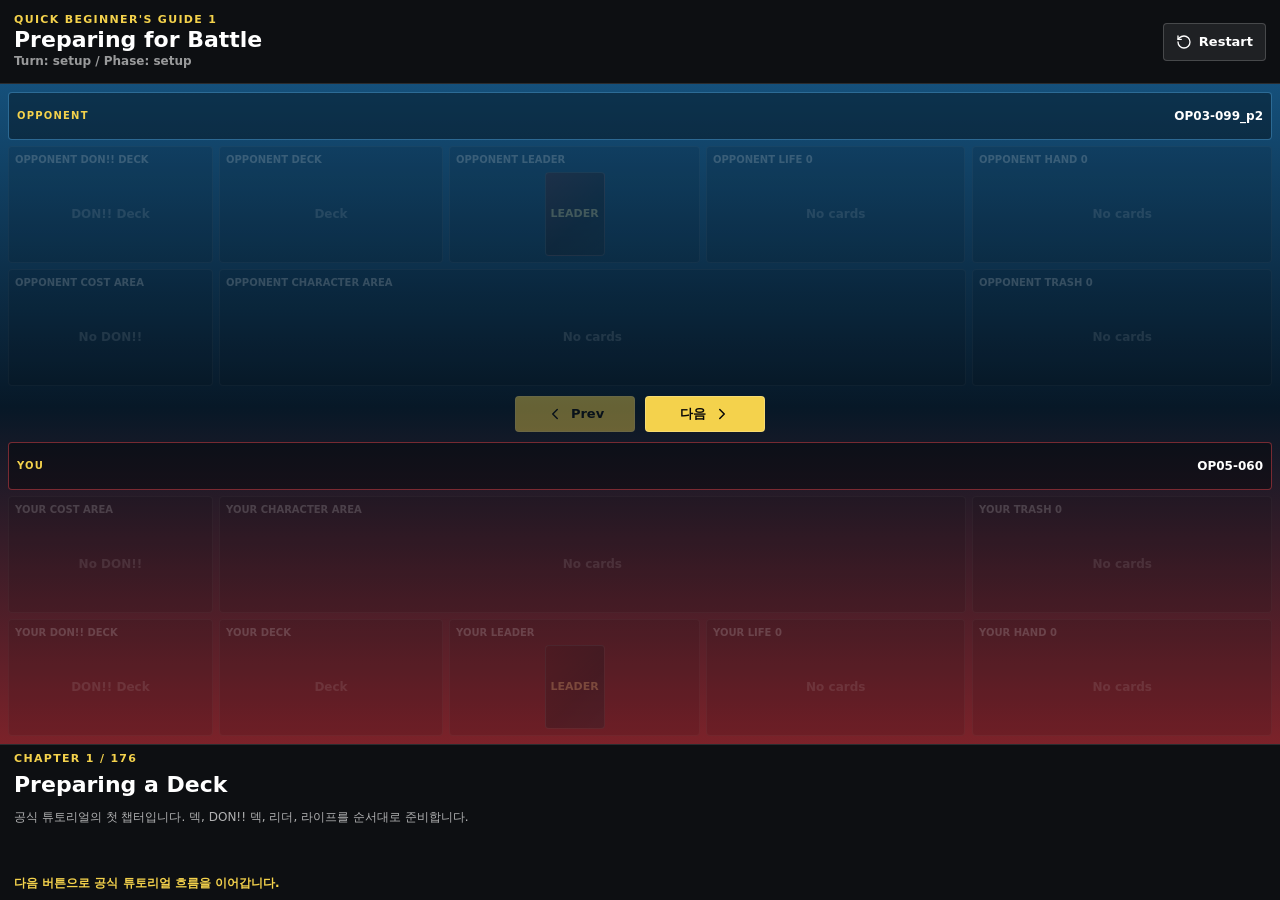
==== tutor-app/index.html @ c80a02d6 "embed tutorial app" ====
<!doctype html>
<html lang="ko">
  <head>
    <meta charset="UTF-8" />
    <meta name="viewport" content="width=device-width, initial-scale=1.0" />
    <title>Card Battle Tutorial Prototype</title>
    <script type="module" crossorigin src="./assets/index-DVTW36xG.js"></script>
    <link rel="stylesheet" crossorigin href="./assets/index-C3U7OQ4f.css">
  </head>
  <body>
    <script>
      if (location.protocol === "file:" && !location.pathname.replace(/\\/g, "/").includes("/dist/")) {
        document.addEventListener("DOMContentLoaded", function () {
          var root = document.getElementById("root");
          if (root) {
            root.innerHTML =
              '<main style="min-height:100vh;display:grid;place-items:center;background:#090909;color:#f6ead1;font-family:Segoe UI,Arial,sans-serif;padding:24px;text-align:center">' +
              '<section style="max-width:560px;border:1px solid #3a3328;border-radius:8px;background:#151412;padding:28px">' +
              '<h1 style="margin:0 0 12px;font-size:28px">앱 실행 방법</h1>' +
              '<p style="line-height:1.7;color:#d7d0c2">이 파일은 개발 서버용입니다. 흰 화면이 보이면 터미널에서 <strong>npm run dev</strong>를 실행한 뒤 표시되는 주소로 열거나, <strong>dist/index.html</strong>을 열어 주세요.</p>' +
              '</section></main>';
          }
        });
      }
    </script>
    <div id="root">
      <main style="min-height:100vh;display:grid;place-items:center;background:#090909;color:#f6ead1;font-family:Segoe UI,Arial,sans-serif">
        <p>앱을 불러오는 중입니다...</p>
      </main>
    </div>
  </body>
</html>
---- tutor-app/assets/index-C3U7OQ4f.css ----
*,:before,:after,::backdrop{--tw-border-spacing-x:0;--tw-border-spacing-y:0;--tw-translate-x:0;--tw-translate-y:0;--tw-rotate:0;--tw-skew-x:0;--tw-skew-y:0;--tw-scale-x:1;--tw-scale-y:1;--tw-pan-x: ;--tw-pan-y: ;--tw-pinch-zoom: ;--tw-scroll-snap-strictness:proximity;--tw-gradient-from-position: ;--tw-gradient-via-position: ;--tw-gradient-to-position: ;--tw-ordinal: ;--tw-slashed-zero: ;--tw-numeric-figure: ;--tw-numeric-spacing: ;--tw-numeric-fraction: ;--tw-ring-inset: ;--tw-ring-offset-width:0px;--tw-ring-offset-color:#fff;--tw-ring-color:#3b82f680;--tw-ring-offset-shadow:0 0 #0000;--tw-ring-shadow:0 0 #0000;--tw-shadow:0 0 #0000;--tw-shadow-colored:0 0 #0000;--tw-blur: ;--tw-brightness: ;--tw-contrast: ;--tw-grayscale: ;--tw-hue-rotate: ;--tw-invert: ;--tw-saturate: ;--tw-sepia: ;--tw-drop-shadow: ;--tw-backdrop-blur: ;--tw-backdrop-brightness: ;--tw-backdrop-contrast: ;--tw-backdrop-grayscale: ;--tw-backdrop-hue-rotate: ;--tw-backdrop-invert: ;--tw-backdrop-opacity: ;--tw-backdrop-saturate: ;--tw-backdrop-sepia: ;--tw-contain-size: ;--tw-contain-layout: ;--tw-contain-paint: ;--tw-contain-style: }*,:before,:after{box-sizing:border-box;border:0 solid #e5e7eb}:before,:after{--tw-content:""}html,:host{-webkit-text-size-adjust:100%;tab-size:4;font-feature-settings:normal;font-variation-settings:normal;-webkit-tap-highlight-color:transparent;font-family:ui-sans-serif,system-ui,sans-serif,Apple Color Emoji,Segoe UI Emoji,Segoe UI Symbol,Noto Color Emoji;line-height:1.5}body{line-height:inherit;margin:0}hr{height:0;color:inherit;border-top-width:1px}abbr:where([title]){-webkit-text-decoration:underline dotted;text-decoration:underline dotted}h1,h2,h3,h4,h5,h6{font-size:inherit;font-weight:inherit}a{color:inherit;-webkit-text-decoration:inherit;text-decoration:inherit}b,strong{font-weight:bolder}code,kbd,samp,pre{font-feature-settings:normal;font-variation-settings:normal;font-family:ui-monospace,SFMono-Regular,Menlo,Monaco,Consolas,Liberation Mono,Courier New,monospace;font-size:1em}small{font-size:80%}sub,sup{vertical-align:baseline;font-size:75%;line-height:0;position:relative}sub{bottom:-.25em}sup{top:-.5em}table{text-indent:0;border-color:inherit;border-collapse:collapse}button,input,optgroup,select,textarea{font-feature-settings:inherit;font-variation-settings:inherit;font-family:inherit;font-size:100%;font-weight:inherit;line-height:inherit;letter-spacing:inherit;color:inherit;margin:0;padding:0}button,select{text-transform:none}button,input:where([type=button]),input:where([type=reset]),input:where([type=submit]){-webkit-appearance:button;background-color:#0000;background-image:none}:-moz-focusring{outline:auto}:-moz-ui-invalid{box-shadow:none}progress{vertical-align:baseline}::-webkit-inner-spin-button{height:auto}::-webkit-outer-spin-button{height:auto}[type=search]{-webkit-appearance:textfield;outline-offset:-2px}::-webkit-search-decoration{-webkit-appearance:none}::-webkit-file-upload-button{-webkit-appearance:button;font:inherit}summary{display:list-item}blockquote,dl,dd,h1,h2,h3,h4,h5,h6,hr,figure,p,pre{margin:0}fieldset{margin:0;padding:0}legend{padding:0}ol,ul,menu{margin:0;padding:0;list-style:none}dialog{padding:0}textarea{resize:vertical}input::-moz-placeholder{opacity:1;color:#9ca3af}textarea::-moz-placeholder{opacity:1;color:#9ca3af}input::placeholder,textarea::placeholder{opacity:1;color:#9ca3af}button,[role=button]{cursor:pointer}:disabled{cursor:default}img,svg,video,canvas,audio,iframe,embed,object{vertical-align:middle;display:block}img,video{max-width:100%;height:auto}[hidden]:where(:not([hidden=until-found])){display:none}.pointer-events-none{pointer-events:none}.\!visible{visibility:visible!important}.visible{visibility:visible}.static{position:static}.fixed{position:fixed}.absolute{position:absolute}.relative{position:relative}.inset-0{inset:0}.inset-x-0{left:0;right:0}.bottom-0{bottom:0}.bottom-1{bottom:.25rem}.bottom-full{bottom:100%}.left-1{left:.25rem}.left-1\/2{left:50%}.left-2{left:.5rem}.right-1{right:.25rem}.top-2{top:.5rem}.z-40{z-index:40}.z-50{z-index:50}.mx-auto{margin-left:auto;margin-right:auto}.mb-2{margin-bottom:.5rem}.mt-1{margin-top:.25rem}.mt-2{margin-top:.5rem}.mt-3{margin-top:.75rem}.mt-4{margin-top:1rem}.mt-5{margin-top:1.25rem}.block{display:block}.flex{display:flex}.inline-flex{display:inline-flex}.grid{display:grid}.aspect-\[63\/88\]{aspect-ratio:63/88}.h-10{height:2.5rem}.h-11{height:2.75rem}.h-12{height:3rem}.h-20{height:5rem}.h-24{height:6rem}.h-32{height:8rem}.h-7{height:1.75rem}.h-9{height:2.25rem}.h-\[168px\]{height:168px}.h-\[184px\]{height:184px}.h-full{height:100%}.min-h-\[58px\]{min-height:58px}.min-h-screen{min-height:100vh}.w-10{width:2.5rem}.w-12{width:3rem}.w-56{width:14rem}.w-7{width:1.75rem}.w-9{width:2.25rem}.w-\[120px\]{width:120px}.w-\[136px\]{width:136px}.w-full{width:100%}.min-w-0{min-width:0}.max-w-2xl{max-width:42rem}.max-w-3xl{max-width:48rem}.max-w-5xl{max-width:64rem}.max-w-7xl{max-width:80rem}.max-w-md{max-width:28rem}.max-w-xl{max-width:36rem}.flex-1{flex:1}.shrink-0{flex-shrink:0}.-translate-x-1\/2{--tw-translate-x:-50%;transform:translate(var(--tw-translate-x), var(--tw-translate-y)) rotate(var(--tw-rotate)) skewX(var(--tw-skew-x)) skewY(var(--tw-skew-y)) scaleX(var(--tw-scale-x)) scaleY(var(--tw-scale-y))}.translate-y-2{--tw-translate-y:.5rem;transform:translate(var(--tw-translate-x), var(--tw-translate-y)) rotate(var(--tw-rotate)) skewX(var(--tw-skew-x)) skewY(var(--tw-skew-y)) scaleX(var(--tw-scale-x)) scaleY(var(--tw-scale-y))}.rotate-3{--tw-rotate:3deg;transform:translate(var(--tw-translate-x), var(--tw-translate-y)) rotate(var(--tw-rotate)) skewX(var(--tw-skew-x)) skewY(var(--tw-skew-y)) scaleX(var(--tw-scale-x)) scaleY(var(--tw-scale-y))}.rotate-45{--tw-rotate:45deg;transform:translate(var(--tw-translate-x), var(--tw-translate-y)) rotate(var(--tw-rotate)) skewX(var(--tw-skew-x)) skewY(var(--tw-skew-y)) scaleX(var(--tw-scale-x)) scaleY(var(--tw-scale-y))}.rotate-90{--tw-rotate:90deg;transform:translate(var(--tw-translate-x), var(--tw-translate-y)) rotate(var(--tw-rotate)) skewX(var(--tw-skew-x)) skewY(var(--tw-skew-y)) scaleX(var(--tw-scale-x)) scaleY(var(--tw-scale-y))}.transform{transform:translate(var(--tw-translate-x), var(--tw-translate-y)) rotate(var(--tw-rotate)) skewX(var(--tw-skew-x)) skewY(var(--tw-skew-y)) scaleX(var(--tw-scale-x)) scaleY(var(--tw-scale-y))}@keyframes drawCard{0%{opacity:0;transform:translateY(24px)scale(.92)}to{opacity:1;transform:translateY(0)scale(1)}}.animate-drawCard{animation:.35s ease-out drawCard}@keyframes lifeHit{0%,to{transform:translate(0)}25%{transform:translate(-8px)}50%{transform:translate(8px)}75%{transform:translate(-4px)}}.animate-lifeHit{animation:.42s ease-in-out lifeHit}@keyframes pop{0%{opacity:0;transform:scale(.96)}to{opacity:1;transform:scale(1)}}.animate-pop{animation:.2s ease-out pop}@keyframes spendDon{0%,to{transform:translateY(0)}50%{filter:brightness(.7);transform:translateY(8px)rotate(-3deg)}}.animate-spendDon{animation:.45s ease-out spendDon}.cursor-default{cursor:default}.cursor-not-allowed{cursor:not-allowed}.cursor-pointer{cursor:pointer}.grid-cols-3{grid-template-columns:repeat(3,minmax(0,1fr))}.grid-cols-5{grid-template-columns:repeat(5,minmax(0,1fr))}.flex-col{flex-direction:column}.flex-wrap{flex-wrap:wrap}.place-items-center{place-items:center}.content-start{align-content:flex-start}.items-start{align-items:flex-start}.items-end{align-items:flex-end}.items-center{align-items:center}.justify-center{justify-content:center}.justify-between{justify-content:space-between}.gap-1{gap:.25rem}.gap-1\.5{gap:.375rem}.gap-2{gap:.5rem}.gap-3{gap:.75rem}.gap-4{gap:1rem}.gap-5{gap:1.25rem}.overflow-hidden{overflow:hidden}.truncate{text-overflow:ellipsis;white-space:nowrap;overflow:hidden}.rounded{border-radius:.25rem}.rounded-full{border-radius:9999px}.rounded-lg{border-radius:.5rem}.rounded-md{border-radius:.375rem}.rounded-sm{border-radius:.125rem}.border{border-width:1px}.border-2{border-width:2px}.border-4{border-width:4px}.border-b{border-bottom-width:1px}.border-cream\/20{border-color:#f0e4c733}.border-cream\/40{border-color:#f0e4c766}.border-cream\/70{border-color:#f0e4c7b3}.border-cream\/80{border-color:#f0e4c7cc}.border-gold{--tw-border-opacity:1;border-color:rgb(226 173 73/var(--tw-border-opacity,1))}.border-gold\/40{border-color:#e2ad4966}.border-gold\/70{border-color:#e2ad49b3}.border-line{--tw-border-opacity:1;border-color:rgb(43 41 35/var(--tw-border-opacity,1))}.border-mint\/60{border-color:#57b59a99}.border-redcard\/60{border-color:#c9343b99}.border-seablue\/60{border-color:#247f9f99}.border-white\/10{border-color:#ffffff1a}.border-white\/20{border-color:#fff3}.bg-\[\#090909\]{--tw-bg-opacity:1;background-color:rgb(9 9 9/var(--tw-bg-opacity,1))}.bg-\[\#0d0d0d\]{--tw-bg-opacity:1;background-color:rgb(13 13 13/var(--tw-bg-opacity,1))}.bg-\[\#101010\]{--tw-bg-opacity:1;background-color:rgb(16 16 16/var(--tw-bg-opacity,1))}.bg-black{--tw-bg-opacity:1;background-color:rgb(0 0 0/var(--tw-bg-opacity,1))}.bg-black\/20{background-color:#0003}.bg-black\/25{background-color:#00000040}.bg-black\/30{background-color:#0000004d}.bg-black\/35{background-color:#00000059}.bg-black\/55{background-color:#0000008c}.bg-black\/65{background-color:#000000a6}.bg-black\/75{background-color:#000000bf}.bg-black\/80{background-color:#000c}.bg-black\/95{background-color:#000000f2}.bg-coal{--tw-bg-opacity:1;background-color:rgb(9 9 9/var(--tw-bg-opacity,1))}.bg-cream{--tw-bg-opacity:1;background-color:rgb(240 228 199/var(--tw-bg-opacity,1))}.bg-cream\/10{background-color:#f0e4c71a}.bg-gold{--tw-bg-opacity:1;background-color:rgb(226 173 73/var(--tw-bg-opacity,1))}.bg-gold\/10{background-color:#e2ad491a}.bg-gold\/20{background-color:#e2ad4933}.bg-mint\/20{background-color:#57b59a33}.bg-panel{--tw-bg-opacity:1;background-color:rgb(20 20 20/var(--tw-bg-opacity,1))}.bg-panel\/85{background-color:#141414d9}.bg-white\/10{background-color:#ffffff1a}.bg-white\/5{background-color:#ffffff0d}.bg-white\/\[\.04\]{background-color:#ffffff0a}.bg-\[linear-gradient\(135deg\,\#5d151b\,\#161616_58\%\,\#091827\)\]{background-image:linear-gradient(135deg,#5d151b,#161616 58%,#091827)}.bg-\[linear-gradient\(145deg\,rgba\(201\,52\,59\,\.72\)\,rgba\(36\,127\,159\,\.34\)_55\%\,rgba\(10\,10\,10\,\.98\)\)\]{background-image:linear-gradient(145deg,#c9343bb8,#247f9f57 55%,#0a0a0afa)}.bg-\[radial-gradient\(circle_at_45\%_30\%\,rgba\(240\,228\,199\,\.25\)\,transparent_30\%\)\,linear-gradient\(135deg\,rgba\(201\,52\,59\,\.24\)\,rgba\(36\,127\,159\,\.18\)\)\]{background-image:radial-gradient(circle at 45% 30%,#f0e4c740,#0000 30%),linear-gradient(135deg,#c9343b3d,#247f9f2e)}.bg-gradient-to-br{background-image:linear-gradient(to bottom right, var(--tw-gradient-stops))}.bg-gradient-to-t{background-image:linear-gradient(to top, var(--tw-gradient-stops))}.from-\[\#202020\]{--tw-gradient-from:#202020 var(--tw-gradient-from-position);--tw-gradient-to:#20202000 var(--tw-gradient-to-position);--tw-gradient-stops:var(--tw-gradient-from), var(--tw-gradient-to)}.from-black\/95{--tw-gradient-from:#000000f2 var(--tw-gradient-from-position);--tw-gradient-to:#0000 var(--tw-gradient-to-position);--tw-gradient-stops:var(--tw-gradient-from), var(--tw-gradient-to)}.via-\[\#111\]{--tw-gradient-to:#1110 var(--tw-gradient-to-position);--tw-gradient-stops:var(--tw-gradient-from), #111 var(--tw-gradient-via-position), var(--tw-gradient-to)}.via-black\/70{--tw-gradient-to:#0000 var(--tw-gradient-to-position);--tw-gradient-stops:var(--tw-gradient-from), #000000b3 var(--tw-gradient-via-position), var(--tw-gradient-to)}.to-\[\#070707\]{--tw-gradient-to:#070707 var(--tw-gradient-to-position)}.to-transparent{--tw-gradient-to:transparent var(--tw-gradient-to-position)}.object-contain{-o-object-fit:contain;object-fit:contain}.object-cover{-o-object-fit:cover;object-fit:cover}.p-0{padding:0}.p-2{padding:.5rem}.p-3{padding:.75rem}.p-4{padding:1rem}.p-5{padding:1.25rem}.p-6{padding:1.5rem}.px-1\.5{padding-left:.375rem;padding-right:.375rem}.px-2{padding-left:.5rem;padding-right:.5rem}.px-2\.5{padding-left:.625rem;padding-right:.625rem}.px-3{padding-left:.75rem;padding-right:.75rem}.px-4{padding-left:1rem;padding-right:1rem}.px-5{padding-left:1.25rem;padding-right:1.25rem}.px-6{padding-left:1.5rem;padding-right:1.5rem}.py-0\.5{padding-top:.125rem;padding-bottom:.125rem}.py-1{padding-top:.25rem;padding-bottom:.25rem}.py-2{padding-top:.5rem;padding-bottom:.5rem}.py-3{padding-top:.75rem;padding-bottom:.75rem}.py-6{padding-top:1.5rem;padding-bottom:1.5rem}.text-left{text-align:left}.text-center{text-align:center}.text-2xl{font-size:1.5rem;line-height:2rem}.text-3xl{font-size:1.875rem;line-height:2.25rem}.text-\[10px\]{font-size:10px}.text-\[11px\]{font-size:11px}.text-\[13px\]{font-size:13px}.text-lg{font-size:1.125rem;line-height:1.75rem}.text-sm{font-size:.875rem;line-height:1.25rem}.text-xs{font-size:.75rem;line-height:1rem}.font-black{font-weight:900}.font-bold{font-weight:700}.uppercase{text-transform:uppercase}.leading-5{line-height:1.25rem}.leading-6{line-height:1.5rem}.leading-7{line-height:1.75rem}.leading-relaxed{line-height:1.625}.leading-tight{line-height:1.25}.tracking-\[\.12em\]{letter-spacing:.12em}.tracking-\[\.14em\]{letter-spacing:.14em}.text-coal{--tw-text-opacity:1;color:rgb(9 9 9/var(--tw-text-opacity,1))}.text-cream{--tw-text-opacity:1;color:rgb(240 228 199/var(--tw-text-opacity,1))}.text-gold{--tw-text-opacity:1;color:rgb(226 173 73/var(--tw-text-opacity,1))}.text-ink{--tw-text-opacity:1;color:rgb(247 243 232/var(--tw-text-opacity,1))}.text-mint{--tw-text-opacity:1;color:rgb(87 181 154/var(--tw-text-opacity,1))}.text-stone-100{--tw-text-opacity:1;color:rgb(245 245 244/var(--tw-text-opacity,1))}.text-stone-200{--tw-text-opacity:1;color:rgb(231 229 228/var(--tw-text-opacity,1))}.text-stone-300{--tw-text-opacity:1;color:rgb(214 211 209/var(--tw-text-opacity,1))}.text-stone-400{--tw-text-opacity:1;color:rgb(168 162 158/var(--tw-text-opacity,1))}.text-stone-500{--tw-text-opacity:1;color:rgb(120 113 108/var(--tw-text-opacity,1))}.text-white\/20{color:#fff3}.opacity-0{opacity:0}.opacity-100{opacity:1}.opacity-35{opacity:.35}.shadow-card{--tw-shadow:0 18px 42px #00000061;--tw-shadow-colored:0 18px 42px var(--tw-shadow-color);box-shadow:var(--tw-ring-offset-shadow,0 0 #0000), var(--tw-ring-shadow,0 0 #0000), var(--tw-shadow)}.shadow-glow{--tw-shadow:0 0 0 2px #f0e4c7e6, 0 0 28px #e2ad496b;--tw-shadow-colored:0 0 0 2px var(--tw-shadow-color), 0 0 28px var(--tw-shadow-color);box-shadow:var(--tw-ring-offset-shadow,0 0 #0000), var(--tw-ring-shadow,0 0 #0000), var(--tw-shadow)}.outline-none{outline-offset:2px;outline:2px solid #0000}.ring-2{--tw-ring-offset-shadow:var(--tw-ring-inset) 0 0 0 var(--tw-ring-offset-width) var(--tw-ring-offset-color);--tw-ring-shadow:var(--tw-ring-inset) 0 0 0 calc(2px + var(--tw-ring-offset-width)) var(--tw-ring-color);box-shadow:var(--tw-ring-offset-shadow), var(--tw-ring-shadow), var(--tw-shadow,0 0 #0000)}.ring-cream{--tw-ring-opacity:1;--tw-ring-color:rgb(240 228 199/var(--tw-ring-opacity,1))}.brightness-50{--tw-brightness:brightness(.5);filter:var(--tw-blur) var(--tw-brightness) var(--tw-contrast) var(--tw-grayscale) var(--tw-hue-rotate) var(--tw-invert) var(--tw-saturate) var(--tw-sepia) var(--tw-drop-shadow)}.saturate-50{--tw-saturate:saturate(.5);filter:var(--tw-blur) var(--tw-brightness) var(--tw-contrast) var(--tw-grayscale) var(--tw-hue-rotate) var(--tw-invert) var(--tw-saturate) var(--tw-sepia) var(--tw-drop-shadow)}.filter{filter:var(--tw-blur) var(--tw-brightness) var(--tw-contrast) var(--tw-grayscale) var(--tw-hue-rotate) var(--tw-invert) var(--tw-saturate) var(--tw-sepia) var(--tw-drop-shadow)}.backdrop-blur{--tw-backdrop-blur:blur(8px);-webkit-backdrop-filter:var(--tw-backdrop-blur) var(--tw-backdrop-brightness) var(--tw-backdrop-contrast) var(--tw-backdrop-grayscale) var(--tw-backdrop-hue-rotate) var(--tw-backdrop-invert) var(--tw-backdrop-opacity) var(--tw-backdrop-saturate) var(--tw-backdrop-sepia);backdrop-filter:var(--tw-backdrop-blur) var(--tw-backdrop-brightness) var(--tw-backdrop-contrast) var(--tw-backdrop-grayscale) var(--tw-backdrop-hue-rotate) var(--tw-backdrop-invert) var(--tw-backdrop-opacity) var(--tw-backdrop-saturate) var(--tw-backdrop-sepia)}.backdrop-blur-sm{--tw-backdrop-blur:blur(4px);-webkit-backdrop-filter:var(--tw-backdrop-blur) var(--tw-backdrop-brightness) var(--tw-backdrop-contrast) var(--tw-backdrop-grayscale) var(--tw-backdrop-hue-rotate) var(--tw-backdrop-invert) var(--tw-backdrop-opacity) var(--tw-backdrop-saturate) var(--tw-backdrop-sepia);backdrop-filter:var(--tw-backdrop-blur) var(--tw-backdrop-brightness) var(--tw-backdrop-contrast) var(--tw-backdrop-grayscale) var(--tw-backdrop-hue-rotate) var(--tw-backdrop-invert) var(--tw-backdrop-opacity) var(--tw-backdrop-saturate) var(--tw-backdrop-sepia)}.transition{transition-property:color,background-color,border-color,text-decoration-color,fill,stroke,opacity,box-shadow,transform,filter,-webkit-backdrop-filter,backdrop-filter;transition-duration:.15s;transition-timing-function:cubic-bezier(.4,0,.2,1)}.duration-200{transition-duration:.2s}.duration-300{transition-duration:.3s}:root{--lightningcss-light: ;--lightningcss-dark:initial;color-scheme:dark;background:#090909;font-family:Inter,ui-sans-serif,system-ui,-apple-system,BlinkMacSystemFont,Segoe UI,sans-serif}*{box-sizing:border-box}body{background:linear-gradient(120deg,#c9343b1f,#0000 35%),linear-gradient(300deg,#247f9f24,#0000 34%),#090909;min-width:0;margin:0;overflow-x:hidden}button{font:inherit}img{max-width:100%}:root{--tutorial-card-w:clamp(56px, 6.6vw, 96px);--tutorial-card-h:calc(var(--tutorial-card-w) * 1.397);--tutorial-card-compact-w:clamp(42px, 5vw, 66px);--tutorial-don-w:clamp(28px, 3.4vw, 44px)}.tutorial-card{width:var(--tutorial-card-w);height:var(--tutorial-card-h)}.tutorial-card-compact{width:var(--tutorial-card-compact-w);height:calc(var(--tutorial-card-compact-w) * 1.397)}.don-card{width:var(--tutorial-don-w);height:calc(var(--tutorial-don-w) * 1.397)}@media (width<=760px){:root{--tutorial-card-w:clamp(52px, 18vw, 76px);--tutorial-card-compact-w:clamp(38px, 13vw, 54px);--tutorial-don-w:clamp(28px, 9vw, 38px)}}.bg-board{background:radial-gradient(circle at 12% 10%,#e2ad491a,#0000 24%),radial-gradient(circle at 88% 16%,#247f9f21,#0000 28%),linear-gradient(#0b0b0b,#050505)}.card-shell:before{content:"";pointer-events:none;background:linear-gradient(125deg,#ffffff2e,#0000 24% 72%,#ffffff14);position:absolute;inset:0}.line-clamp-2{-webkit-line-clamp:2;-webkit-box-orient:vertical;display:-webkit-box;overflow:hidden}.tutorial-game{--card-w:clamp(42px, 5.1vw, 78px);--card-h:calc(var(--card-w) * 1.397);--small-card-w:clamp(30px, 3.8vw, 52px);--don-w:clamp(23px, 2.8vw, 38px);color:#fff;background:#061625;grid-template-rows:auto minmax(0,1fr) auto;min-height:100svh;display:grid;overflow:hidden}.game-header{background:#0d0f12;border-bottom:1px solid #ffffff1f;justify-content:space-between;align-items:center;gap:12px;padding:10px 14px;display:flex}.game-header span,.tutorial-command span{color:#f4d24c;text-transform:uppercase;letter-spacing:.12em;font-size:11px;font-weight:900;display:block}.game-header h1{letter-spacing:0;margin:2px 0 0;font-size:clamp(15px,2vw,22px);font-weight:900}.header-actions{gap:8px;display:flex}.header-actions button,.tutorial-command button{color:#fff;background:#ffffff14;border:1px solid #ffffff2e;border-radius:4px;justify-content:center;align-items:center;gap:7px;min-height:38px;padding:0 12px;font-size:13px;font-weight:800;display:inline-flex}.header-actions button:last-child,.tutorial-command button{color:#080808;background:#f4d24c;border-color:#f4d24c}.command-actions{justify-content:flex-end;gap:8px;display:flex}.command-actions button:first-child{color:#fff;background:#ffffff14;border-color:#fff3}.command-actions button:disabled{cursor:not-allowed;opacity:.45}.game-shell{background:linear-gradient(#236591cc,#071827f5 50%,#4a0e16b8),#071827;grid-template-rows:4px minmax(0,1fr) 40px minmax(0,1fr);gap:8px;min-height:0;padding:8px;display:grid}.progress-track{background:#ffffff29;border-radius:999px;overflow:hidden}.progress-track div{background:#f4d24c;height:100%;transition:width .2s}.table-side{background:#00000047;border:1px solid #ffffff24;border-radius:6px;grid-template-rows:auto minmax(0,1fr);gap:6px;min-height:0;padding:8px;display:grid}.table-side-opponent{border-color:#f4d24c59}.table-side-player{border-color:#e0444c59}.side-heading{text-transform:uppercase;justify-content:space-between;gap:8px;font-size:12px;font-weight:900;display:flex}.side-heading span{color:#ffffff9e;font-size:11px}.battle-grid{grid-template:"don leader life deck"minmax(0,1fr)"cost character hand trash"minmax(0,1fr)/.78fr .88fr 1.25fr .78fr;gap:6px;min-height:0;display:grid}.battle-zone{color:#fff;text-align:left;background:#00000047;border:1px solid #ffffff21;border-radius:4px;flex-direction:column;gap:4px;min-width:0;min-height:0;padding:6px;display:flex;overflow:hidden}.battle-zone[data-zone$=-don-deck]{grid-area:don}.battle-zone[data-zone$=-leader]{grid-area:leader}.battle-zone[data-zone$=-life]{grid-area:life}.battle-zone[data-zone$=-deck]{grid-area:deck}.battle-zone[data-zone$=-cost]{grid-area:cost}.battle-zone[data-zone$=-character]{grid-area:character}.battle-zone[data-zone$=-hand]{grid-area:hand}.battle-zone[data-zone$=-trash]{grid-area:trash}.battle-zone.is-active,.battle-card.is-active,.zone-stack.is-active,.don-token.is-active,.battle-line.is-active{z-index:3;border-color:#f4d24c;box-shadow:0 0 0 2px #f4d24cf2,0 0 22px #f4d24c7a}.battle-zone.can-play{cursor:pointer}.battle-zone.can-play:hover{background:#f4d24c1f}.zone-title{color:#ffffffa8;text-overflow:ellipsis;text-transform:uppercase;white-space:nowrap;flex:none;font-size:10px;font-weight:900;overflow:hidden}.battle-card{width:var(--card-w);height:var(--card-h);background:#050505;border:1px solid #ffffff38;border-radius:4px;flex:none;transition:transform .16s;position:relative;overflow:hidden}.battle-card-small{width:var(--small-card-w);height:calc(var(--small-card-w) * 1.397)}.battle-card.is-rested,.don-token.is-rested{filter:brightness(.75);transform:rotate(90deg)}.battle-card img,.don-token img{-o-object-fit:contain;object-fit:contain;background:#050505;width:100%;height:100%}.card-back,.empty-card,.zone-stack{width:var(--card-w);height:var(--card-h);color:#f4d24c;text-align:center;background:linear-gradient(135deg,#64121c,#111827 58%,#08243a);border:1px solid #ffffff24;border-radius:4px;place-items:center;font-size:11px;font-weight:900;display:grid}.zone-stack{align-content:center;gap:3px}.zone-stack span{color:#ffffffb8;font-size:10px}.card-fallback{flex-direction:column;justify-content:space-between;height:100%;padding:6px;display:flex}.card-fallback span{color:#f4d24c;font-size:9px;font-weight:900}.card-fallback strong{font-size:11px;line-height:1.15}.card-caption{text-align:center;text-overflow:ellipsis;white-space:nowrap;background:#000000c7;border-radius:3px;padding:2px;font-size:8px;font-weight:900;line-height:1.1;position:absolute;bottom:2px;left:2px;right:2px;overflow:hidden}.leader-wrap{width:max-content;max-width:100%;position:relative}.attached-don{gap:0;display:flex;position:absolute;top:-5px;right:-14px}.card-row,.hand-row,.don-row{flex-wrap:wrap;align-content:flex-start;align-items:flex-start;gap:4px;min-height:0;display:flex;overflow:hidden}.hand-row{align-items:flex-end}.don-token{width:var(--don-w);height:calc(var(--don-w) * 1.397);background:#fff;border:1px solid #fff3;border-radius:4px;flex:none;overflow:hidden}.empty-text{color:#ffffff75;font-size:11px;font-weight:800}.battle-line{color:#ffffffc2;text-transform:uppercase;background:#00000052;border:1px solid #ffffff26;border-radius:4px;justify-content:center;align-items:center;gap:8px;min-height:0;font-size:12px;font-weight:900;display:flex;position:relative;overflow:hidden}.battle-line.player-to-opponent:after,.battle-line.opponent-to-player:after{content:"";background:#f4d24c;border-radius:999px;width:56%;height:3px;position:absolute;left:22%;box-shadow:0 0 18px #f4d24cd9}.battle-line.player-to-opponent:after{transform:rotate(-5deg)}.battle-line.opponent-to-player:after{transform:rotate(5deg)}.tutorial-command{background:#0d0f12;border-top:1px solid #ffffff1f;grid-template-columns:minmax(0,1fr) auto;align-items:center;gap:12px;padding:10px 14px;display:grid}.tutorial-command h2{letter-spacing:0;margin:2px 0 0;font-size:clamp(16px,2vw,23px);font-weight:900}.tutorial-command p{color:#ffffffc7;margin:3px 0 0;font-size:13px;line-height:1.35}.tutorial-command small{color:#ffffff85;margin-top:3px;font-size:11px;font-weight:700;display:block}@media (width<=900px){.tutorial-game{--card-w:clamp(38px, 8.8vw, 62px);--small-card-w:clamp(27px, 6.2vw, 42px);--don-w:clamp(20px, 5.2vw, 30px)}.game-header{padding:8px}.header-actions button{min-height:34px;padding:0 9px}.game-shell{gap:6px;padding:6px}.table-side{padding:6px}.battle-grid{grid-template-columns:.74fr .86fr 1.1fr .74fr;gap:4px}.battle-zone{padding:4px}.zone-title{font-size:9px}.tutorial-command{grid-template-columns:minmax(0,1fr);gap:8px;padding:8px}.tutorial-command button{width:100%}.command-actions{flex-direction:column;width:100%}}@media (width<=560px){.tutorial-game{overflow:auto}.game-shell{min-height:720px}.game-header h1{text-overflow:ellipsis;white-space:nowrap;max-width:58vw;overflow:hidden}.battle-grid{grid-template-columns:.78fr .9fr 1.05fr .78fr}}.strict-tutorial{--strict-card-w:clamp(44px, 5.6vw, 82px);--strict-card-h:calc(var(--strict-card-w) * 1.397);--strict-don-w:clamp(22px, 2.7vw, 36px);--don-area-card-w:clamp(24px, 3vw, 40px);--life-card-w:clamp(24px, 2.8vw, 40px);--strict-header-h:84px;--strict-command-h:156px;--strict-nameplate-h:48px;--strict-controls-h:44px;--strict-zone-title-h:14px;grid-template-rows:var(--strict-header-h) minmax(0, 1fr) var(--strict-command-h);color:#fff;background:#061625;height:100svh;min-height:0;display:grid;overflow:hidden}.strict-header{height:var(--strict-header-h);background:#0d0f12;border-bottom:1px solid #ffffff1f;justify-content:space-between;align-items:center;gap:12px;min-height:0;padding:10px 14px;display:flex;overflow:hidden}.strict-header span,.strict-command span{color:#f4d24c;letter-spacing:.12em;text-transform:uppercase;font-size:11px;font-weight:900;line-height:1.1;display:block}.strict-header h1{letter-spacing:0;text-overflow:ellipsis;white-space:nowrap;max-width:min(54vw,760px);margin:2px 0;font-size:clamp(16px,2vw,22px);font-weight:900;line-height:1.1;overflow:hidden}.strict-header p{color:#ffffff94;margin:0;font-size:12px;font-weight:700;line-height:1.2}.strict-header button{color:#fff;background:#ffffff14;border:1px solid #ffffff2e;border-radius:4px;align-items:center;gap:7px;min-height:38px;padding:0 12px;font-size:13px;font-weight:800;display:inline-flex}.strict-header-actions{flex-wrap:nowrap;flex:none;justify-content:flex-end;gap:8px;display:flex}.strict-header>div:first-child{min-width:0}.strict-board{grid-template-rows:var(--strict-nameplate-h) minmax(0, 1fr) var(--strict-controls-h) var(--strict-nameplate-h) minmax(0, 1fr);background:linear-gradient(#165684e6,#071827fa 49%,#8f242adb),#071827;gap:6px;min-height:0;padding:8px;display:grid;position:relative;overflow:hidden}.board-nameplate{height:var(--strict-nameplate-h);background:#0000005c;border:1px solid #ffffff29;border-radius:4px;justify-content:space-between;align-items:stretch;gap:10px;min-height:0;padding:0 8px;display:flex;overflow:hidden}.nameplate-copy{align-content:center;gap:3px;min-width:0;display:grid}.board-nameplate span{color:#f4d24c;letter-spacing:.12em;text-transform:uppercase;font-size:10px;font-weight:900}.nameplate-label{align-items:center;gap:6px;min-width:0;line-height:1;display:inline-flex}.nameplate-label em{color:#080808;letter-spacing:.06em;background:#f4d24c;border:1px solid #f4d24ccc;border-radius:3px;justify-content:center;align-items:center;min-height:16px;padding:0 5px;font-size:9px;font-style:normal;font-weight:900;display:inline-flex}.turn-phase-strip{grid-template-columns:repeat(5,minmax(0,1fr));gap:3px;width:min(360px,54vw);min-width:0;display:grid}.turn-phase-strip span{color:#ffffffb8;letter-spacing:0;text-align:center;text-overflow:ellipsis;text-transform:none;white-space:nowrap;background:#ffffff12;border:1px solid #ffffff2e;border-radius:3px;min-width:0;padding:2px 3px;font-size:8px;font-weight:900;line-height:1;overflow:hidden}.turn-phase-strip span.is-current{color:#080808;background:#f4d24cf2;border-color:#f4d24c}.board-nameplate strong{color:#fff;text-overflow:ellipsis;white-space:nowrap;align-self:center;min-width:0;font-size:12px;font-weight:900;overflow:hidden}.opponent-nameplate{border-color:#54b2ef73}.opponent-nameplate.is-current-turn{background:#f4d24c1f;border-color:#f4d24c;box-shadow:inset 0 0 0 1px #f4d24ccc}.player-nameplate{border-color:#e0444c80}.strict-side{grid-template-rows:minmax(0,1fr) minmax(0,1fr);grid-template-columns:minmax(0,.75fr) minmax(0,.82fr) minmax(0,.92fr) minmax(0,.95fr) minmax(0,1.1fr);gap:6px;width:100%;height:100%;min-height:0;display:grid;overflow:hidden}.opponent-side{grid-template-areas:"odon odeck oleader olife ohand""ocost oboard oboard oboard otrash"}.player-side{grid-template-areas:"pdonarea pboard pboard pboard ptrash""pdon pdeck pleader plife phand"}.tutorial-zone{grid-template-rows:var(--strict-zone-title-h) minmax(0, 1fr);color:#fff;text-align:left;contain:layout paint;background:#00000047;border:1px solid #ffffff24;border-radius:4px;gap:5px;width:100%;min-width:0;height:100%;min-height:0;padding:6px;transition:opacity .16s,filter .16s,box-shadow .16s,background .16s;display:grid;overflow:hidden}.tutorial-zone[data-zone=opponent-deck]{grid-area:odeck}.tutorial-zone[data-zone=opponent-leader]{grid-area:oleader}.tutorial-zone[data-zone=opponent-life]{grid-area:olife}.tutorial-zone[data-zone=opponent-hand]{grid-area:ohand}.tutorial-zone[data-zone=opponent-board]{grid-area:oboard}.tutorial-zone[data-zone=opponent-don-deck]{grid-area:odon}.tutorial-zone[data-zone=opponent-don-area]{grid-area:ocost}.tutorial-zone[data-zone=opponent-trash]{grid-area:otrash}.tutorial-zone[data-zone=player-don-deck]{grid-area:pdon}.tutorial-zone[data-zone=player-deck]{grid-area:pdeck}.tutorial-zone[data-zone=player-leader]{grid-area:pleader}.tutorial-zone[data-zone=player-life]{grid-area:plife}.tutorial-zone[data-zone=player-hand]{grid-area:phand}.tutorial-zone[data-zone=player-don-area]{grid-area:pdonarea}.tutorial-zone[data-zone=player-board]{grid-area:pboard}.tutorial-zone[data-zone=player-trash]{grid-area:ptrash}.tutorial-zone strong{height:var(--strict-zone-title-h);color:#ffffffb8;min-width:0;font-size:10px;font-weight:900;line-height:var(--strict-zone-title-h);text-overflow:ellipsis;text-transform:uppercase;white-space:nowrap;overflow:hidden}.tutorial-zone.is-dimmed,.strict-battle-line.is-dimmed{opacity:.34;filter:grayscale(.45)brightness(.72)}.tutorial-zone.is-active,.strict-battle-line.is-active{z-index:4;background:#f4d24c1f;border-color:#f4d24c;box-shadow:inset 0 0 0 2px #f4d24cf2,0 0 18px #f4d24c6b}.tutorial-zone.can-click{cursor:pointer;opacity:1}.tutorial-zone.can-click:hover{border-color:#f4d24c}.tutorial-zone[data-zone$=-leader]{align-items:stretch}.tutorial-zone[data-zone$=-leader] strong{width:100%}.leader-card-frame{place-items:center;width:100%;height:100%;min-height:0;display:grid;overflow:hidden}.leader-card-frame .tutorial-sm-card,.leader-card-frame .tutorial-empty-card{aspect-ratio:63/88;width:auto;max-width:100%;height:min(100%,152px);margin:0}.tutorial-sm-card,.tutorial-empty-card,.tutorial-stack{width:var(--strict-card-w);height:var(--strict-card-h);background:#050505;border:1px solid #fff3;border-radius:4px;flex:none;position:relative;overflow:hidden}.tutorial-sm-card.tutorial-card-compact{width:clamp(34px,4.2vw,58px);height:calc(1.397*clamp(34px,4.2vw,58px))}.tutorial-sm-card.is-active-card{border-color:#f4d24c;box-shadow:inset 0 0 0 2px #f4d24cbf}.tutorial-sm-card.has-preview{cursor:zoom-in}.tutorial-sm-card.can-click-card{cursor:pointer;border-color:#f4d24c;box-shadow:inset 0 0 0 2px #f4d24ce6,0 0 16px #f4d24c73}.tutorial-sm-card.can-click-card:hover{filter:brightness(1.08)}.tutorial-sm-card img{-o-object-fit:contain;object-fit:contain;background:#050505;width:100%;height:100%}.tutorial-sm-card>span{color:#fff;text-align:center;text-overflow:ellipsis;white-space:nowrap;background:#000000c7;border-radius:2px;padding:2px;font-size:8px;font-weight:900;line-height:1.1;position:absolute;bottom:2px;left:2px;right:2px;overflow:hidden}.card-hover-preview{z-index:70;pointer-events:none;background:0 0;justify-content:flex-end;align-items:center;padding:16px 24px;display:flex;position:fixed;inset:0}.card-hover-preview figure{justify-items:center;gap:10px;margin:0;display:grid}.card-hover-preview img{-o-object-fit:contain;object-fit:contain;background:#050505;border:2px solid #f4d24c;border-radius:7px;width:auto;max-width:min(24vw,180px);height:min(34vh,250px);box-shadow:0 18px 46px #000000b8}.card-hover-preview figcaption{color:#f4d24c;letter-spacing:.08em;background:#111827;border:1px solid #f4d24c80;border-radius:4px;padding:6px 10px;font-size:13px;font-weight:900}.tutorial-sm-card.is-rested,.tutorial-don-token.is-rested{filter:brightness(.74);transform:rotate(90deg)}.tutorial-empty-card,.tutorial-stack{color:#f4d24c;text-align:center;background:linear-gradient(135deg,#64121c,#111827 58%,#08243a);place-items:center;font-size:11px;font-weight:900;display:grid}.tutorial-card-back{-o-object-fit:cover;object-fit:cover;background:#050505;width:100%;height:100%;display:block}.tutorial-stack{align-content:center;gap:2px}.tutorial-stack b{color:#fff;font-size:13px}.deck-stack{width:var(--strict-card-w);height:var(--strict-card-h);place-self:center;position:relative}.deck-card-back,.deck-card-back:before,.deck-card-back:after{background:#050505 var(--card-back-image,none) center / cover no-repeat;content:"";border:1px solid #ffffff3d;border-radius:4px;position:absolute;inset:0;box-shadow:0 6px #0000003d}.deck-card-back:before{z-index:-1;opacity:.72;inset:4px -4px -4px 4px}.deck-card-back:after{z-index:-2;opacity:.45;inset:8px -8px -8px 8px}.deck-count{color:#fff;text-align:center;place-content:center;gap:2px;display:grid;position:absolute;inset:0}.deck-count span{color:#f4d24c;font-size:10px;font-weight:900}.deck-count b{font-size:14px;font-weight:900}.attached-count{color:#080808;background:#f4d24c;border-radius:3px;padding:2px 4px;font-size:8px;font-weight:900;position:absolute;top:3px;right:3px}.tutorial-card-row,.tutorial-don-row{flex-wrap:wrap;align-content:flex-start;align-items:flex-start;gap:4px;width:100%;height:100%;min-height:0;display:flex;overflow:hidden}.tutorial-card-row-item{place-items:start;min-width:0;min-height:0;display:grid;overflow:visible}.tutorial-card-row.is-overlap{display:block;position:relative;overflow:hidden}.tutorial-card-row.is-overlap .tutorial-card-row-item{top:0;bottom:0;left:var(--overlap-left);width:var(--overlap-width);height:100%;z-index:var(--card-index);place-items:start;display:grid;position:absolute}.tutorial-card-row.is-overlap .tutorial-sm-card{width:var(--strict-card-w);height:var(--strict-card-h);max-width:none}.tutorial-card-row.is-overlap .tutorial-sm-card.tutorial-card-compact{width:clamp(32px,4vw,54px);max-width:none;height:calc(1.397*clamp(32px,4vw,54px))}.tutorial-zone[data-zone$=-don-area] .tutorial-sm-card.tutorial-card-compact{width:var(--don-area-card-w);height:calc(var(--don-area-card-w) * 1.397)}.tutorial-zone[data-zone$=-life] .tutorial-card-row{grid-template-rows:minmax(0,1fr);grid-template-columns:repeat(5,minmax(0,1fr));place-items:end center;gap:3px;width:100%;height:100%;display:grid}.tutorial-zone[data-zone$=-life] .tutorial-card-row-item,.tutorial-zone[data-zone=player-hand] .tutorial-card-row-item{place-items:end center;width:100%;height:100%}.tutorial-zone[data-zone$=-life] .tutorial-sm-card.tutorial-card-compact{width:min(100%, var(--life-card-w));aspect-ratio:63/88;min-width:0;height:auto;max-height:100%}.tutorial-zone[data-zone=player-hand] .tutorial-card-row{grid-template-rows:minmax(0,1fr);grid-template-columns:repeat(5,minmax(0,1fr));place-items:end center;gap:3px;width:100%;height:100%;display:grid}.tutorial-zone[data-zone=player-hand] .tutorial-sm-card{aspect-ratio:63/88;width:100%;min-width:0;height:auto;max-height:100%}.tutorial-zone[data-zone$=-life] .tutorial-card-row.is-overlap,.tutorial-zone[data-zone=player-hand] .tutorial-card-row.is-overlap{display:block;position:relative;overflow:hidden}.tutorial-zone[data-zone$=-life] .tutorial-card-row.is-overlap .tutorial-card-row-item,.tutorial-zone[data-zone=player-hand] .tutorial-card-row.is-overlap .tutorial-card-row-item{top:0;bottom:0;left:var(--overlap-left);width:var(--overlap-width);place-items:end start;height:100%;display:grid;position:absolute}.tutorial-zone[data-zone$=-life] .tutorial-card-row.is-overlap .tutorial-sm-card.tutorial-card-compact,.tutorial-zone[data-zone=player-hand] .tutorial-card-row.is-overlap .tutorial-sm-card{aspect-ratio:63/88;width:min(100% + 12px,76px);max-width:none;height:auto}.tutorial-zone[data-zone$=-life] .tutorial-card-row.is-overlap .tutorial-sm-card.tutorial-card-compact{width:min(100%, var(--life-card-w))}.tutorial-don-token{width:var(--strict-don-w);height:calc(var(--strict-don-w) * 1.397);background:#fff;border:1px solid #ffffff38;border-radius:4px;flex:none;overflow:hidden}.tutorial-don-token img{-o-object-fit:cover;object-fit:cover;width:100%;height:100%}.tutorial-empty{color:#ffffff6b;place-items:center;min-height:100%;font-size:12px;font-weight:800;display:grid}.strict-battle-line{color:#ffffffc7;text-transform:uppercase;background:#00000047;border:1px solid #ffffff29;border-radius:4px;place-items:center;font-size:12px;font-weight:900;display:grid}.official-step-controls{height:var(--strict-controls-h);justify-content:center;align-items:center;gap:10px;min-height:0;display:flex;overflow:hidden}.official-step-controls button{color:#080808;background:#f4d24c;border:1px solid #fff3;border-radius:4px;justify-content:center;align-items:center;gap:7px;min-width:120px;min-height:36px;font-size:13px;font-weight:900;display:inline-flex}.official-step-controls button:disabled{cursor:not-allowed;opacity:.4}.strict-command{height:var(--strict-command-h);background:#0d0f12;border-top:1px solid #ffffff1f;grid-template-columns:minmax(260px,1fr);gap:12px;min-height:0;padding:8px 14px;display:grid;overflow:hidden}.strict-command.official-command{grid-template-columns:minmax(0,1fr)}.strict-command-body{grid-template-columns:minmax(0,1fr);align-items:stretch;gap:12px;height:100%;min-height:0;display:grid;overflow:hidden}.strict-command-body.has-instruction-cards{grid-template-columns:minmax(0,1fr) minmax(82px,min(34vw,330px))}.strict-command-copy{grid-template-rows:auto auto minmax(0,1fr) auto auto;min-width:0;min-height:0;display:grid;overflow:hidden}.strict-command-lines{min-height:0;overflow:hidden}.headline-note{font-weight:900;color:#f4d24c!important}.official-source-text{-webkit-line-clamp:4;-webkit-box-orient:vertical;display:-webkit-box;overflow:hidden;color:#ffffffad!important;margin-top:6px!important}.instruction-card-strip{grid-auto-columns:minmax(34px,58px);grid-auto-flow:column;justify-content:end;align-items:center;gap:6px;width:100%;min-width:0;height:100%;min-height:0;display:grid;overflow:hidden}.instruction-card-strip .tutorial-sm-card.tutorial-card-compact{aspect-ratio:63/88;width:100%;height:auto;max-height:100%}.shuffle-animation{background:#111827;border:2px solid #f4d24c;border-radius:6px;align-items:center;gap:18px;margin-top:10px;padding:14px 18px;display:inline-flex;box-shadow:inset 0 0 0 1px #2b3344}.shuffle-animation strong{color:#f4d24c;letter-spacing:.12em;font-size:13px;font-weight:900}.shuffle-stack{width:112px;height:66px;position:relative}.shuffle-stack span{background:#050505 var(--card-back-image,none) center / cover no-repeat;width:38px;height:54px;transform:translateX(var(--shuffle-offset)) rotate(var(--shuffle-angle));animation:1.2s ease-in-out infinite shuffle-card;animation-delay:var(--shuffle-delay);border:2px solid #fff1a6;border-radius:5px;position:absolute;top:6px;left:37px;box-shadow:0 6px 14px #00000073}.janken-animation{background:#111827;border:2px solid #f4d24c;border-radius:6px;min-width:min(520px,100vw - 48px);padding:20px;box-shadow:0 24px 70px #00000094,0 0 0 4px #f4d24c,0 0 44px #f4d24c57,inset 0 0 0 1px #2b3344}.janken-matchup{grid-template-columns:minmax(0,1fr) auto minmax(0,1fr);align-items:center;gap:16px;display:grid}.janken-matchup>b{color:#f4d24c;letter-spacing:.12em;font-size:18px;font-weight:900}.janken-hand{text-align:center;background:#050505;border:1px solid #ffffff47;border-radius:6px;place-items:center;gap:7px;min-width:0;padding:16px 12px;animation:.48s both janken-pop;display:grid}.janken-hand span{color:#ffffffb8;letter-spacing:.12em;text-transform:uppercase;font-size:11px;font-weight:900}.janken-gesture{filter:drop-shadow(0 8px 16px #0000006b);background:#182031;border:2px solid #fff1a6;border-radius:999px;place-items:center;width:96px;height:96px;font-family:Apple Color Emoji,Segoe UI Emoji,Noto Color Emoji,sans-serif;font-size:64px;line-height:1;display:grid}.janken-hand strong{color:#fff;font-size:26px;font-weight:900;line-height:1}.janken-hand small{color:#f4d24c;font-size:13px;font-weight:900}.janken-animation p{color:#f4d24c;text-align:center;text-transform:uppercase;margin:16px 0 0;font-size:22px;font-weight:900;line-height:1.1}.victory-condition-animation{text-align:center;background:#111827;border:2px solid #f4d24c;border-radius:6px;width:min(560px,100vw - 48px);padding:22px;box-shadow:0 24px 70px #00000094,0 0 0 4px #f4d24c,0 0 44px #f4d24c57,inset 0 0 0 1px #2b3344}.victory-condition-animation>span{color:#f4d24c;letter-spacing:.14em;text-transform:uppercase;font-size:12px;font-weight:900}.victory-condition-animation h3{color:#fff;margin:7px 0 16px;font-size:30px;font-weight:900;line-height:1}.victory-flow{grid-template-columns:minmax(0,1fr) 42px minmax(0,1fr);align-items:center;gap:12px;display:grid}.victory-flow div{background:#050505;border:1px solid #ffffff3d;border-radius:6px;gap:8px;min-width:0;padding:14px 10px;display:grid}.victory-flow strong{color:#ffffffb3;letter-spacing:.1em;text-transform:uppercase;font-size:11px;font-weight:900}.victory-flow b{color:#f4d24c;font-size:26px;font-weight:900}.victory-flow i{background:#f4d24c;border-radius:999px;height:4px;display:block;box-shadow:0 0 20px #f4d24cad}.victory-condition-animation p{color:#ffffffd1;max-width:460px;margin:16px auto 0;font-size:14px;font-weight:800;line-height:1.45}.victory-condition-animation small{color:#f4d24c;letter-spacing:.1em;text-transform:uppercase;margin-top:10px;font-size:13px;font-weight:900;display:block}.victory-condition-animation button{color:#080808;background:#f4d24c;border:1px solid #f4d24c;border-radius:4px;justify-content:center;align-items:center;min-width:116px;min-height:38px;margin-top:16px;font-size:14px;font-weight:900;display:inline-flex}.victory-condition-animation button:hover{filter:brightness(1.06)}.step-confirm-overlay{z-index:10;pointer-events:auto;background:#00000075;place-items:center;display:grid;position:absolute;inset:0}.step-confirm-modal{text-align:center;background:#111827;border:2px solid #f4d24c;border-radius:6px;justify-items:center;gap:12px;width:min(540px,100vw - 48px);padding:20px;display:grid;box-shadow:0 24px 70px #0009,0 0 0 4px #f4d24c,0 0 44px #f4d24c57,inset 0 0 0 1px #2b3344}.step-confirm-modal>span{color:#f4d24c;letter-spacing:.14em;text-transform:uppercase;font-size:12px;font-weight:900}.step-confirm-modal h3{color:#fff;margin:0;font-size:28px;font-weight:900;line-height:1}.step-confirm-modal p{color:#ffffffd1;max-width:460px;margin:0;font-size:14px;font-weight:800;line-height:1.45}.step-confirm-cards{grid-template-columns:minmax(72px,96px) auto minmax(72px,96px);align-items:center;gap:12px;display:grid}.step-confirm-side{justify-items:center;gap:5px;min-width:0;display:grid}.step-confirm-cards .tutorial-sm-card.tutorial-card-compact{width:62px;height:86.614px}.step-confirm-side>i{aspect-ratio:63/88;background:#00000047;border:1px solid #ffffff2e;border-radius:4px;width:62px;display:block}.step-confirm-side strong{color:#fff;font-size:22px;font-weight:900;line-height:1}.step-confirm-side em{color:#f4d24c;font-size:14px;font-style:normal;font-weight:900;line-height:1}.step-confirm-cards>b{color:#f4d24c;letter-spacing:.12em;font-size:16px;font-weight:900}.step-confirm-modal button{color:#080808;background:#f4d24c;border:1px solid #f4d24c;border-radius:4px;justify-content:center;align-items:center;min-width:116px;min-height:38px;font-size:14px;font-weight:900;display:inline-flex}.step-confirm-modal button:hover{filter:brightness(1.06)}@keyframes janken-pop{0%{opacity:0;transform:translateY(10px)scale(.94)}to{opacity:1;transform:translateY(0)scale(1)}}@keyframes shuffle-card{0%,to{transform:translateX(var(--shuffle-offset)) rotate(var(--shuffle-angle))}35%{transform:translateX(calc(-30px + var(--shuffle-offset))) translateY(var(--shuffle-y)) rotate(-13deg)}70%{transform:translateX(calc(30px + var(--shuffle-offset))) translateY(var(--shuffle-y-inverse)) rotate(13deg)}}.attack-focus-overlay{inset:calc(var(--strict-nameplate-h) + 8px) 8px calc(var(--strict-nameplate-h) + 8px) 8px;z-index:5;grid-template-rows:minmax(0, 1fr) var(--strict-controls-h) minmax(0, 1fr);pointer-events:none;display:grid;position:absolute}.attack-focus-card{aspect-ratio:63/88;filter:drop-shadow(0 18px 28px #0000008c);place-items:center;width:clamp(92px,11vw,150px);display:grid}.attack-focus-card .tutorial-sm-card{border:2px solid #f4d24c;width:100%;height:100%;box-shadow:0 0 0 2px #000000d1,0 0 28px #f4d24c75}.attack-focus-opponent{grid-row:1;place-self:end center;transform:translate(-64%,12%)}.attack-focus-player{grid-row:3;place-self:start center;transform:translate(64%,-12%)}.attack-focus-overlay.is-trash-right{justify-content:flex-end;align-items:center;gap:8px;padding-right:14px;display:flex}.attack-focus-overlay.is-trash-right .attack-focus-card{place-self:center end;width:clamp(62px,7vw,96px);transform:none}.floating-card-click-overlay{inset:calc(var(--strict-nameplate-h) + 8px) 8px calc(var(--strict-nameplate-h) + 8px) 8px;z-index:8;pointer-events:none;justify-content:flex-end;align-items:center;padding-right:18px;display:flex;position:absolute}.floating-card-click-panel{pointer-events:auto;background:#111827;border:2px solid #f4d24c;border-radius:6px;justify-items:center;gap:7px;padding:10px;display:grid;box-shadow:0 18px 46px #00000094,0 0 24px #f4d24c57}.floating-card-click-panel>span{color:#f4d24c;letter-spacing:.12em;text-transform:uppercase;font-size:10px;font-weight:900;line-height:1}.floating-card-click-panel .tutorial-sm-card.tutorial-card-compact{width:clamp(56px,7vw,82px);height:calc(1.397*clamp(56px,7vw,82px))}.board-shuffle-overlay{z-index:9;pointer-events:auto;isolation:isolate;place-items:center;display:grid;position:absolute;inset:0}.board-shuffle-overlay .shuffle-animation{--board-shuffle-scale:2.25;transform:scale(var(--board-shuffle-scale));transform-origin:50%;box-shadow:0 24px 70px #00000094,0 0 0 4px #f4d24c,0 0 44px #f4d24c57}@media (width<=640px){.attack-focus-overlay{inset:calc(var(--strict-nameplate-h) + 6px) 6px calc(var(--strict-nameplate-h) + 6px) 6px}.attack-focus-card{width:clamp(62px,17vw,88px)}.attack-focus-opponent{transform:translate(-52%,10%)}.attack-focus-player{transform:translate(52%,-10%)}.board-shuffle-overlay .shuffle-animation{--board-shuffle-scale:1.65}.janken-animation{min-width:calc(100vw - 36px);padding:14px}.janken-matchup{gap:8px}.janken-hand{padding:12px 8px}.janken-hand strong{font-size:18px}.janken-gesture{width:72px;height:72px;font-size:48px}.janken-animation p{font-size:17px}.victory-condition-animation{width:calc(100vw - 36px);padding:15px}.victory-condition-animation h3{font-size:22px}.victory-flow{grid-template-columns:1fr}.victory-flow i{justify-self:center;width:4px;height:26px}.victory-flow b{font-size:21px}.step-confirm-modal{width:calc(100vw - 36px);padding:15px}.step-confirm-modal h3{font-size:22px}.step-confirm-modal p{font-size:12px}.step-confirm-cards .tutorial-sm-card.tutorial-card-compact{width:48px;height:67.056px}.step-confirm-side>i{width:48px}.step-confirm-side strong{font-size:18px}.attack-focus-overlay.is-trash-right{padding-right:8px}.attack-focus-overlay.is-trash-right .attack-focus-card{width:clamp(46px,12vw,68px)}.floating-card-click-overlay{padding-right:8px}.floating-card-click-panel .tutorial-sm-card.tutorial-card-compact{width:clamp(46px,12vw,62px);height:calc(1.397*clamp(46px,12vw,62px))}}.stop-warning{color:#ff9b9b!important}.strict-command h2{letter-spacing:0;margin:3px 0;font-size:clamp(16px,1.8vw,22px);font-weight:900}.strict-command p{color:#ffffffc7;margin:0;font-size:12px;line-height:1.3}.strict-command small{color:#f4d24c;margin-top:5px;font-size:12px;font-weight:800;display:block}.strict-actions{grid-template-columns:repeat(4,minmax(0,1fr));align-content:center;gap:6px;display:grid}.strict-actions button{color:#fff;text-overflow:ellipsis;white-space:nowrap;background:#ffffff14;border:1px solid #ffffff2e;border-radius:4px;min-height:36px;padding:0 8px;font-size:12px;font-weight:800;overflow:hidden}.strict-actions button.primary-action{color:#080808;background:#f4d24c;border-color:#f4d24c;animation:1.1s ease-in-out infinite strict-pulse}.strict-actions button:disabled{cursor:not-allowed;opacity:.35}.damage-pop{animation:.42s both damage-pop}@keyframes strict-pulse{0%,to{box-shadow:0 0 0 2px #f4d24cd1,0 0 20px #f4d24c5c}50%{box-shadow:0 0 0 3px #f4d24c,0 0 34px #f4d24c9e}}@keyframes damage-pop{0%{transform:translateY(0)}45%{transform:translateY(-10px)scale(1.04)}to{transform:translateY(0)}}@media (width<=900px){.strict-tutorial{--strict-card-w:clamp(30px, 7.2vw, 52px);--strict-don-w:clamp(18px, 4vw, 26px);--don-area-card-w:clamp(18px, 4.2vw, 28px);--life-card-w:clamp(18px, 4vw, 30px);--strict-header-h:76px;--strict-command-h:142px;--strict-nameplate-h:42px;--strict-controls-h:36px;--strict-zone-title-h:13px;overflow:hidden}.strict-board{gap:4px;min-height:0;padding:6px}.strict-side{grid-template-columns:minmax(0,.65fr) minmax(0,.72fr) minmax(0,.84fr) minmax(0,.9fr) minmax(0,1fr);gap:3px}.tutorial-zone{gap:3px;padding:3px}.tutorial-zone strong{font-size:9px}.leader-card-frame .tutorial-sm-card,.leader-card-frame .tutorial-empty-card{height:min(100%,118px)}.official-step-controls{gap:6px}.official-step-controls button{min-width:96px;min-height:32px;font-size:12px}.strict-command{grid-template-columns:1fr;padding:7px 8px}.strict-command-body.has-instruction-cards{grid-template-columns:minmax(0,1fr) minmax(68px,min(34vw,260px));gap:8px}.instruction-card-strip{grid-auto-columns:minmax(28px,50px);gap:4px}.strict-command h2{margin:2px 0;font-size:17px}.strict-command p{font-size:11px;line-height:1.25}.official-source-text{-webkit-line-clamp:3}.strict-actions{grid-template-columns:repeat(2,minmax(0,1fr))}}@media (width<=560px){.strict-tutorial{--strict-header-h:70px;--strict-command-h:136px;--strict-nameplate-h:38px;--strict-controls-h:34px;--strict-zone-title-h:12px}.strict-header{gap:8px;padding:7px 8px}.strict-header h1{text-overflow:ellipsis;white-space:nowrap;max-width:58vw;font-size:15px;overflow:hidden}.strict-header p{font-size:10px}.strict-header button{min-height:30px;padding:0 8px;font-size:11px}.strict-board{grid-template-rows:var(--strict-nameplate-h) minmax(0, 1fr) var(--strict-controls-h) var(--strict-nameplate-h) minmax(0, 1fr);gap:3px;padding:4px}.board-nameplate{height:var(--strict-nameplate-h);min-height:0;padding:2px 6px}.board-nameplate span,.board-nameplate strong{font-size:9px}.turn-phase-strip{gap:2px;width:min(240px,62vw)}.turn-phase-strip span{padding:2px 1px;font-size:7px}.strict-command-body.has-instruction-cards{grid-template-columns:minmax(0,1fr) minmax(54px,28vw);gap:6px}.instruction-card-strip{grid-auto-columns:minmax(24px,42px);gap:3px}.strict-side{gap:2px}.strict-actions button{font-size:11px}}.hover\:z-30:hover{z-index:30}.hover\:-translate-y-1:hover{--tw-translate-y:-.25rem;transform:translate(var(--tw-translate-x), var(--tw-translate-y)) rotate(var(--tw-rotate)) skewX(var(--tw-skew-x)) skewY(var(--tw-skew-y)) scaleX(var(--tw-scale-x)) scaleY(var(--tw-scale-y))}.hover\:-translate-y-3:hover{--tw-translate-y:-.75rem;transform:translate(var(--tw-translate-x), var(--tw-translate-y)) rotate(var(--tw-rotate)) skewX(var(--tw-skew-x)) skewY(var(--tw-skew-y)) scaleX(var(--tw-scale-x)) scaleY(var(--tw-scale-y))}.hover\:translate-y-\[-2px\]:hover{--tw-translate-y:-2px;transform:translate(var(--tw-translate-x), var(--tw-translate-y)) rotate(var(--tw-rotate)) skewX(var(--tw-skew-x)) skewY(var(--tw-skew-y)) scaleX(var(--tw-scale-x)) scaleY(var(--tw-scale-y))}.hover\:scale-105:hover{--tw-scale-x:1.05;--tw-scale-y:1.05;transform:translate(var(--tw-translate-x), var(--tw-translate-y)) rotate(var(--tw-rotate)) skewX(var(--tw-skew-x)) skewY(var(--tw-skew-y)) scaleX(var(--tw-scale-x)) scaleY(var(--tw-scale-y))}.hover\:scale-110:hover{--tw-scale-x:1.1;--tw-scale-y:1.1;transform:translate(var(--tw-translate-x), var(--tw-translate-y)) rotate(var(--tw-rotate)) skewX(var(--tw-skew-x)) skewY(var(--tw-skew-y)) scaleX(var(--tw-scale-x)) scaleY(var(--tw-scale-y))}.hover\:border-gold:hover{--tw-border-opacity:1;border-color:rgb(226 173 73/var(--tw-border-opacity,1))}.hover\:border-gold\/40:hover{border-color:#e2ad4966}.hover\:bg-\[\#131313\]:hover{--tw-bg-opacity:1;background-color:rgb(19 19 19/var(--tw-bg-opacity,1))}.hover\:bg-gold\/10:hover{background-color:#e2ad491a}.hover\:bg-white\/10:hover{background-color:#ffffff1a}.hover\:brightness-105:hover{--tw-brightness:brightness(1.05);filter:var(--tw-blur) var(--tw-brightness) var(--tw-contrast) var(--tw-grayscale) var(--tw-hue-rotate) var(--tw-invert) var(--tw-saturate) var(--tw-sepia) var(--tw-drop-shadow)}.focus\:border-gold:focus{--tw-border-opacity:1;border-color:rgb(226 173 73/var(--tw-border-opacity,1))}.disabled\:cursor-not-allowed:disabled{cursor:not-allowed}.disabled\:opacity-45:disabled{opacity:.45}.disabled\:hover\:translate-y-0:hover:disabled{--tw-translate-y:0px;transform:translate(var(--tw-translate-x), var(--tw-translate-y)) rotate(var(--tw-rotate)) skewX(var(--tw-skew-x)) skewY(var(--tw-skew-y)) scaleX(var(--tw-scale-x)) scaleY(var(--tw-scale-y))}.group:hover .group-hover\:scale-\[1\.02\]{--tw-scale-x:1.02;--tw-scale-y:1.02;transform:translate(var(--tw-translate-x), var(--tw-translate-y)) rotate(var(--tw-rotate)) skewX(var(--tw-skew-x)) skewY(var(--tw-skew-y)) scaleX(var(--tw-scale-x)) scaleY(var(--tw-scale-y))}.group:hover .group-hover\:opacity-100{opacity:1}@media (width>=640px){.sm\:grid-cols-2{grid-template-columns:repeat(2,minmax(0,1fr))}.sm\:grid-cols-3{grid-template-columns:repeat(3,minmax(0,1fr))}.sm\:p-5{padding:1.25rem}.sm\:px-6{padding-left:1.5rem;padding-right:1.5rem}.sm\:text-4xl{font-size:2.25rem;line-height:2.5rem}}@media (width>=1024px){.lg\:grid-cols-\[minmax\(0\,1fr\)_320px\]{grid-template-columns:minmax(0,1fr) 320px}.lg\:grid-cols-\[minmax\(0\,380px\)_1fr\]{grid-template-columns:minmax(0,380px) 1fr}.lg\:py-8{padding-top:2rem;padding-bottom:2rem}}@media (width>=1280px){.xl\:grid-cols-3{grid-template-columns:repeat(3,minmax(0,1fr))}}@media (width>=1536px){.\32 xl\:grid-cols-4{grid-template-columns:repeat(4,minmax(0,1fr))}}
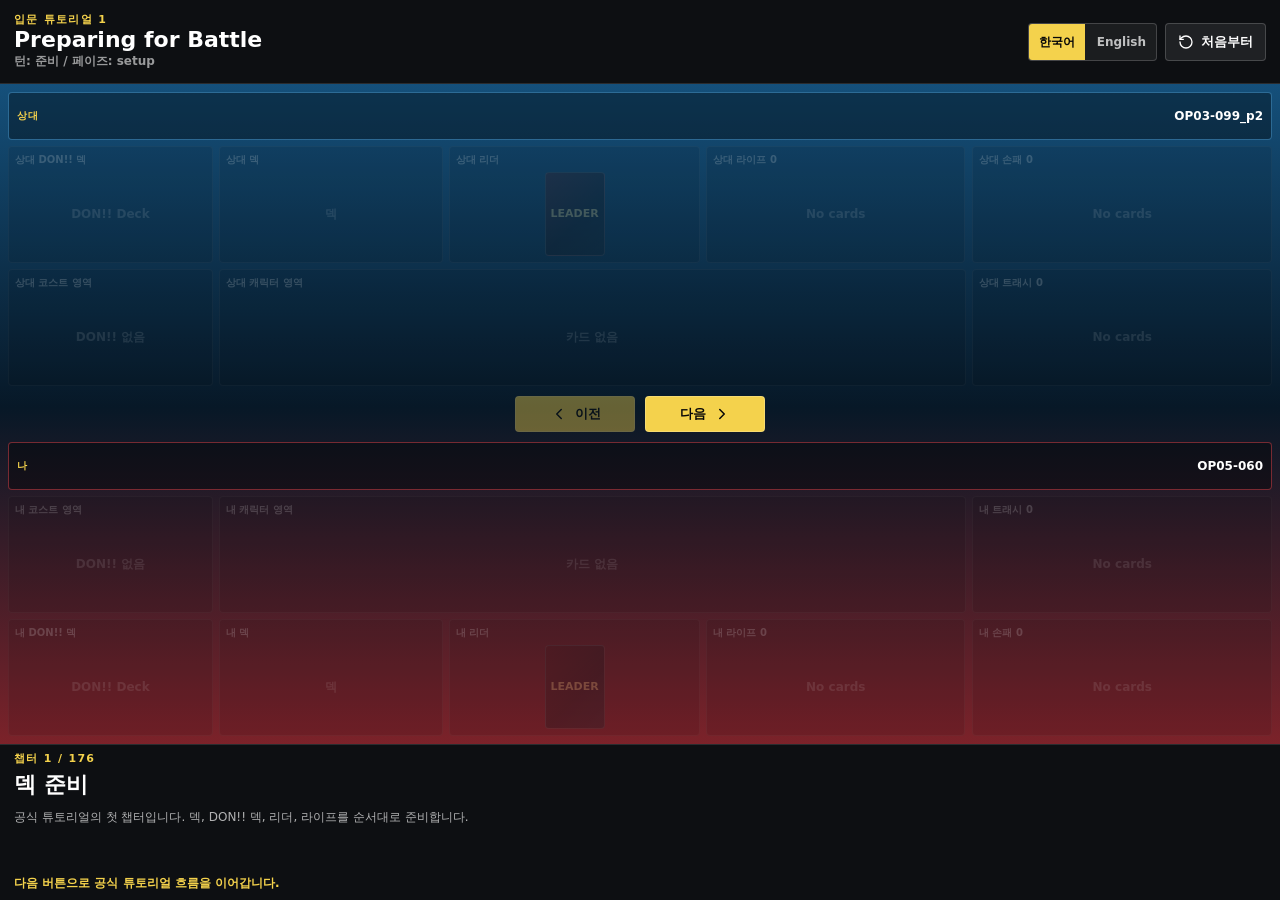
==== commit a1715dd1: "add tutorial language toggle" ====
--- a/tutor-app/index.html
+++ b/tutor-app/index.html
@@ -4,8 +4,8 @@
     <meta charset="UTF-8" />
     <meta name="viewport" content="width=device-width, initial-scale=1.0" />
     <title>Card Battle Tutorial Prototype</title>
-    <script type="module" crossorigin src="./assets/index-DVTW36xG.js"></script>
-    <link rel="stylesheet" crossorigin href="./assets/index-C3U7OQ4f.css">
+    <script type="module" crossorigin src="./assets/index-5Kzm51Nv.js"></script>
+    <link rel="stylesheet" crossorigin href="./assets/index-BlLujXh0.css">
   </head>
   <body>
     <script>
--- a/tutor-app/assets/index-BlLujXh0.css
+++ b/tutor-app/assets/index-BlLujXh0.css
@@ -0,0 +1 @@
+*,:before,:after,::backdrop{--tw-border-spacing-x:0;--tw-border-spacing-y:0;--tw-translate-x:0;--tw-translate-y:0;--tw-rotate:0;--tw-skew-x:0;--tw-skew-y:0;--tw-scale-x:1;--tw-scale-y:1;--tw-pan-x: ;--tw-pan-y: ;--tw-pinch-zoom: ;--tw-scroll-snap-strictness:proximity;--tw-gradient-from-position: ;--tw-gradient-via-position: ;--tw-gradient-to-position: ;--tw-ordinal: ;--tw-slashed-zero: ;--tw-numeric-figure: ;--tw-numeric-spacing: ;--tw-numeric-fraction: ;--tw-ring-inset: ;--tw-ring-offset-width:0px;--tw-ring-offset-color:#fff;--tw-ring-color:#3b82f680;--tw-ring-offset-shadow:0 0 #0000;--tw-ring-shadow:0 0 #0000;--tw-shadow:0 0 #0000;--tw-shadow-colored:0 0 #0000;--tw-blur: ;--tw-brightness: ;--tw-contrast: ;--tw-grayscale: ;--tw-hue-rotate: ;--tw-invert: ;--tw-saturate: ;--tw-sepia: ;--tw-drop-shadow: ;--tw-backdrop-blur: ;--tw-backdrop-brightness: ;--tw-backdrop-contrast: ;--tw-backdrop-grayscale: ;--tw-backdrop-hue-rotate: ;--tw-backdrop-invert: ;--tw-backdrop-opacity: ;--tw-backdrop-saturate: ;--tw-backdrop-sepia: ;--tw-contain-size: ;--tw-contain-layout: ;--tw-contain-paint: ;--tw-contain-style: }*,:before,:after{box-sizing:border-box;border:0 solid #e5e7eb}:before,:after{--tw-content:""}html,:host{-webkit-text-size-adjust:100%;tab-size:4;font-feature-settings:normal;font-variation-settings:normal;-webkit-tap-highlight-color:transparent;font-family:ui-sans-serif,system-ui,sans-serif,Apple Color Emoji,Segoe UI Emoji,Segoe UI Symbol,Noto Color Emoji;line-height:1.5}body{line-height:inherit;margin:0}hr{height:0;color:inherit;border-top-width:1px}abbr:where([title]){-webkit-text-decoration:underline dotted;text-decoration:underline dotted}h1,h2,h3,h4,h5,h6{font-size:inherit;font-weight:inherit}a{color:inherit;-webkit-text-decoration:inherit;text-decoration:inherit}b,strong{font-weight:bolder}code,kbd,samp,pre{font-feature-settings:normal;font-variation-settings:normal;font-family:ui-monospace,SFMono-Regular,Menlo,Monaco,Consolas,Liberation Mono,Courier New,monospace;font-size:1em}small{font-size:80%}sub,sup{vertical-align:baseline;font-size:75%;line-height:0;position:relative}sub{bottom:-.25em}sup{top:-.5em}table{text-indent:0;border-color:inherit;border-collapse:collapse}button,input,optgroup,select,textarea{font-feature-settings:inherit;font-variation-settings:inherit;font-family:inherit;font-size:100%;font-weight:inherit;line-height:inherit;letter-spacing:inherit;color:inherit;margin:0;padding:0}button,select{text-transform:none}button,input:where([type=button]),input:where([type=reset]),input:where([type=submit]){-webkit-appearance:button;background-color:#0000;background-image:none}:-moz-focusring{outline:auto}:-moz-ui-invalid{box-shadow:none}progress{vertical-align:baseline}::-webkit-inner-spin-button{height:auto}::-webkit-outer-spin-button{height:auto}[type=search]{-webkit-appearance:textfield;outline-offset:-2px}::-webkit-search-decoration{-webkit-appearance:none}::-webkit-file-upload-button{-webkit-appearance:button;font:inherit}summary{display:list-item}blockquote,dl,dd,h1,h2,h3,h4,h5,h6,hr,figure,p,pre{margin:0}fieldset{margin:0;padding:0}legend{padding:0}ol,ul,menu{margin:0;padding:0;list-style:none}dialog{padding:0}textarea{resize:vertical}input::-moz-placeholder{opacity:1;color:#9ca3af}textarea::-moz-placeholder{opacity:1;color:#9ca3af}input::placeholder,textarea::placeholder{opacity:1;color:#9ca3af}button,[role=button]{cursor:pointer}:disabled{cursor:default}img,svg,video,canvas,audio,iframe,embed,object{vertical-align:middle;display:block}img,video{max-width:100%;height:auto}[hidden]:where(:not([hidden=until-found])){display:none}.pointer-events-none{pointer-events:none}.\!visible{visibility:visible!important}.visible{visibility:visible}.static{position:static}.fixed{position:fixed}.absolute{position:absolute}.relative{position:relative}.inset-0{inset:0}.inset-x-0{left:0;right:0}.bottom-0{bottom:0}.bottom-1{bottom:.25rem}.bottom-full{bottom:100%}.left-1{left:.25rem}.left-1\/2{left:50%}.left-2{left:.5rem}.right-1{right:.25rem}.top-2{top:.5rem}.z-40{z-index:40}.z-50{z-index:50}.mx-auto{margin-left:auto;margin-right:auto}.mb-2{margin-bottom:.5rem}.mt-1{margin-top:.25rem}.mt-2{margin-top:.5rem}.mt-3{margin-top:.75rem}.mt-4{margin-top:1rem}.mt-5{margin-top:1.25rem}.block{display:block}.flex{display:flex}.inline-flex{display:inline-flex}.grid{display:grid}.contents{display:contents}.aspect-\[63\/88\]{aspect-ratio:63/88}.h-10{height:2.5rem}.h-11{height:2.75rem}.h-12{height:3rem}.h-20{height:5rem}.h-24{height:6rem}.h-32{height:8rem}.h-7{height:1.75rem}.h-9{height:2.25rem}.h-\[168px\]{height:168px}.h-\[184px\]{height:184px}.h-full{height:100%}.min-h-\[58px\]{min-height:58px}.min-h-screen{min-height:100vh}.w-10{width:2.5rem}.w-12{width:3rem}.w-56{width:14rem}.w-7{width:1.75rem}.w-9{width:2.25rem}.w-\[120px\]{width:120px}.w-\[136px\]{width:136px}.w-full{width:100%}.min-w-0{min-width:0}.max-w-2xl{max-width:42rem}.max-w-3xl{max-width:48rem}.max-w-5xl{max-width:64rem}.max-w-7xl{max-width:80rem}.max-w-md{max-width:28rem}.max-w-xl{max-width:36rem}.flex-1{flex:1}.shrink-0{flex-shrink:0}.-translate-x-1\/2{--tw-translate-x:-50%;transform:translate(var(--tw-translate-x), var(--tw-translate-y)) rotate(var(--tw-rotate)) skewX(var(--tw-skew-x)) skewY(var(--tw-skew-y)) scaleX(var(--tw-scale-x)) scaleY(var(--tw-scale-y))}.translate-y-2{--tw-translate-y:.5rem;transform:translate(var(--tw-translate-x), var(--tw-translate-y)) rotate(var(--tw-rotate)) skewX(var(--tw-skew-x)) skewY(var(--tw-skew-y)) scaleX(var(--tw-scale-x)) scaleY(var(--tw-scale-y))}.rotate-3{--tw-rotate:3deg;transform:translate(var(--tw-translate-x), var(--tw-translate-y)) rotate(var(--tw-rotate)) skewX(var(--tw-skew-x)) skewY(var(--tw-skew-y)) scaleX(var(--tw-scale-x)) scaleY(var(--tw-scale-y))}.rotate-45{--tw-rotate:45deg;transform:translate(var(--tw-translate-x), var(--tw-translate-y)) rotate(var(--tw-rotate)) skewX(var(--tw-skew-x)) skewY(var(--tw-skew-y)) scaleX(var(--tw-scale-x)) scaleY(var(--tw-scale-y))}.rotate-90{--tw-rotate:90deg;transform:translate(var(--tw-translate-x), var(--tw-translate-y)) rotate(var(--tw-rotate)) skewX(var(--tw-skew-x)) skewY(var(--tw-skew-y)) scaleX(var(--tw-scale-x)) scaleY(var(--tw-scale-y))}.transform{transform:translate(var(--tw-translate-x), var(--tw-translate-y)) rotate(var(--tw-rotate)) skewX(var(--tw-skew-x)) skewY(var(--tw-skew-y)) scaleX(var(--tw-scale-x)) scaleY(var(--tw-scale-y))}@keyframes drawCard{0%{opacity:0;transform:translateY(24px)scale(.92)}to{opacity:1;transform:translateY(0)scale(1)}}.animate-drawCard{animation:.35s ease-out drawCard}@keyframes lifeHit{0%,to{transform:translate(0)}25%{transform:translate(-8px)}50%{transform:translate(8px)}75%{transform:translate(-4px)}}.animate-lifeHit{animation:.42s ease-in-out lifeHit}@keyframes pop{0%{opacity:0;transform:scale(.96)}to{opacity:1;transform:scale(1)}}.animate-pop{animation:.2s ease-out pop}@keyframes spendDon{0%,to{transform:translateY(0)}50%{filter:brightness(.7);transform:translateY(8px)rotate(-3deg)}}.animate-spendDon{animation:.45s ease-out spendDon}.cursor-default{cursor:default}.cursor-not-allowed{cursor:not-allowed}.cursor-pointer{cursor:pointer}.grid-cols-3{grid-template-columns:repeat(3,minmax(0,1fr))}.grid-cols-5{grid-template-columns:repeat(5,minmax(0,1fr))}.flex-col{flex-direction:column}.flex-wrap{flex-wrap:wrap}.place-items-center{place-items:center}.content-start{align-content:flex-start}.items-start{align-items:flex-start}.items-end{align-items:flex-end}.items-center{align-items:center}.justify-center{justify-content:center}.justify-between{justify-content:space-between}.gap-1{gap:.25rem}.gap-1\.5{gap:.375rem}.gap-2{gap:.5rem}.gap-3{gap:.75rem}.gap-4{gap:1rem}.gap-5{gap:1.25rem}.overflow-hidden{overflow:hidden}.truncate{text-overflow:ellipsis;white-space:nowrap;overflow:hidden}.rounded{border-radius:.25rem}.rounded-full{border-radius:9999px}.rounded-lg{border-radius:.5rem}.rounded-md{border-radius:.375rem}.rounded-sm{border-radius:.125rem}.border{border-width:1px}.border-2{border-width:2px}.border-4{border-width:4px}.border-b{border-bottom-width:1px}.border-cream\/20{border-color:#f0e4c733}.border-cream\/40{border-color:#f0e4c766}.border-cream\/70{border-color:#f0e4c7b3}.border-cream\/80{border-color:#f0e4c7cc}.border-gold{--tw-border-opacity:1;border-color:rgb(226 173 73/var(--tw-border-opacity,1))}.border-gold\/40{border-color:#e2ad4966}.border-gold\/70{border-color:#e2ad49b3}.border-line{--tw-border-opacity:1;border-color:rgb(43 41 35/var(--tw-border-opacity,1))}.border-mint\/60{border-color:#57b59a99}.border-redcard\/60{border-color:#c9343b99}.border-seablue\/60{border-color:#247f9f99}.border-white\/10{border-color:#ffffff1a}.border-white\/20{border-color:#fff3}.bg-\[\#090909\]{--tw-bg-opacity:1;background-color:rgb(9 9 9/var(--tw-bg-opacity,1))}.bg-\[\#0d0d0d\]{--tw-bg-opacity:1;background-color:rgb(13 13 13/var(--tw-bg-opacity,1))}.bg-\[\#101010\]{--tw-bg-opacity:1;background-color:rgb(16 16 16/var(--tw-bg-opacity,1))}.bg-black{--tw-bg-opacity:1;background-color:rgb(0 0 0/var(--tw-bg-opacity,1))}.bg-black\/20{background-color:#0003}.bg-black\/25{background-color:#00000040}.bg-black\/30{background-color:#0000004d}.bg-black\/35{background-color:#00000059}.bg-black\/55{background-color:#0000008c}.bg-black\/65{background-color:#000000a6}.bg-black\/75{background-color:#000000bf}.bg-black\/80{background-color:#000c}.bg-black\/95{background-color:#000000f2}.bg-coal{--tw-bg-opacity:1;background-color:rgb(9 9 9/var(--tw-bg-opacity,1))}.bg-cream{--tw-bg-opacity:1;background-color:rgb(240 228 199/var(--tw-bg-opacity,1))}.bg-cream\/10{background-color:#f0e4c71a}.bg-gold{--tw-bg-opacity:1;background-color:rgb(226 173 73/var(--tw-bg-opacity,1))}.bg-gold\/10{background-color:#e2ad491a}.bg-gold\/20{background-color:#e2ad4933}.bg-mint\/20{background-color:#57b59a33}.bg-panel{--tw-bg-opacity:1;background-color:rgb(20 20 20/var(--tw-bg-opacity,1))}.bg-panel\/85{background-color:#141414d9}.bg-white\/10{background-color:#ffffff1a}.bg-white\/5{background-color:#ffffff0d}.bg-white\/\[\.04\]{background-color:#ffffff0a}.bg-\[linear-gradient\(135deg\,\#5d151b\,\#161616_58\%\,\#091827\)\]{background-image:linear-gradient(135deg,#5d151b,#161616 58%,#091827)}.bg-\[linear-gradient\(145deg\,rgba\(201\,52\,59\,\.72\)\,rgba\(36\,127\,159\,\.34\)_55\%\,rgba\(10\,10\,10\,\.98\)\)\]{background-image:linear-gradient(145deg,#c9343bb8,#247f9f57 55%,#0a0a0afa)}.bg-\[radial-gradient\(circle_at_45\%_30\%\,rgba\(240\,228\,199\,\.25\)\,transparent_30\%\)\,linear-gradient\(135deg\,rgba\(201\,52\,59\,\.24\)\,rgba\(36\,127\,159\,\.18\)\)\]{background-image:radial-gradient(circle at 45% 30%,#f0e4c740,#0000 30%),linear-gradient(135deg,#c9343b3d,#247f9f2e)}.bg-gradient-to-br{background-image:linear-gradient(to bottom right, var(--tw-gradient-stops))}.bg-gradient-to-t{background-image:linear-gradient(to top, var(--tw-gradient-stops))}.from-\[\#202020\]{--tw-gradient-from:#202020 var(--tw-gradient-from-position);--tw-gradient-to:#20202000 var(--tw-gradient-to-position);--tw-gradient-stops:var(--tw-gradient-from), var(--tw-gradient-to)}.from-black\/95{--tw-gradient-from:#000000f2 var(--tw-gradient-from-position);--tw-gradient-to:#0000 var(--tw-gradient-to-position);--tw-gradient-stops:var(--tw-gradient-from), var(--tw-gradient-to)}.via-\[\#111\]{--tw-gradient-to:#1110 var(--tw-gradient-to-position);--tw-gradient-stops:var(--tw-gradient-from), #111 var(--tw-gradient-via-position), var(--tw-gradient-to)}.via-black\/70{--tw-gradient-to:#0000 var(--tw-gradient-to-position);--tw-gradient-stops:var(--tw-gradient-from), #000000b3 var(--tw-gradient-via-position), var(--tw-gradient-to)}.to-\[\#070707\]{--tw-gradient-to:#070707 var(--tw-gradient-to-position)}.to-transparent{--tw-gradient-to:transparent var(--tw-gradient-to-position)}.object-contain{-o-object-fit:contain;object-fit:contain}.object-cover{-o-object-fit:cover;object-fit:cover}.p-0{padding:0}.p-2{padding:.5rem}.p-3{padding:.75rem}.p-4{padding:1rem}.p-5{padding:1.25rem}.p-6{padding:1.5rem}.px-1\.5{padding-left:.375rem;padding-right:.375rem}.px-2{padding-left:.5rem;padding-right:.5rem}.px-2\.5{padding-left:.625rem;padding-right:.625rem}.px-3{padding-left:.75rem;padding-right:.75rem}.px-4{padding-left:1rem;padding-right:1rem}.px-5{padding-left:1.25rem;padding-right:1.25rem}.px-6{padding-left:1.5rem;padding-right:1.5rem}.py-0\.5{padding-top:.125rem;padding-bottom:.125rem}.py-1{padding-top:.25rem;padding-bottom:.25rem}.py-2{padding-top:.5rem;padding-bottom:.5rem}.py-3{padding-top:.75rem;padding-bottom:.75rem}.py-6{padding-top:1.5rem;padding-bottom:1.5rem}.text-left{text-align:left}.text-center{text-align:center}.text-2xl{font-size:1.5rem;line-height:2rem}.text-3xl{font-size:1.875rem;line-height:2.25rem}.text-\[10px\]{font-size:10px}.text-\[11px\]{font-size:11px}.text-\[13px\]{font-size:13px}.text-lg{font-size:1.125rem;line-height:1.75rem}.text-sm{font-size:.875rem;line-height:1.25rem}.text-xs{font-size:.75rem;line-height:1rem}.font-black{font-weight:900}.font-bold{font-weight:700}.uppercase{text-transform:uppercase}.leading-5{line-height:1.25rem}.leading-6{line-height:1.5rem}.leading-7{line-height:1.75rem}.leading-relaxed{line-height:1.625}.leading-tight{line-height:1.25}.tracking-\[\.12em\]{letter-spacing:.12em}.tracking-\[\.14em\]{letter-spacing:.14em}.text-coal{--tw-text-opacity:1;color:rgb(9 9 9/var(--tw-text-opacity,1))}.text-cream{--tw-text-opacity:1;color:rgb(240 228 199/var(--tw-text-opacity,1))}.text-gold{--tw-text-opacity:1;color:rgb(226 173 73/var(--tw-text-opacity,1))}.text-ink{--tw-text-opacity:1;color:rgb(247 243 232/var(--tw-text-opacity,1))}.text-mint{--tw-text-opacity:1;color:rgb(87 181 154/var(--tw-text-opacity,1))}.text-stone-100{--tw-text-opacity:1;color:rgb(245 245 244/var(--tw-text-opacity,1))}.text-stone-200{--tw-text-opacity:1;color:rgb(231 229 228/var(--tw-text-opacity,1))}.text-stone-300{--tw-text-opacity:1;color:rgb(214 211 209/var(--tw-text-opacity,1))}.text-stone-400{--tw-text-opacity:1;color:rgb(168 162 158/var(--tw-text-opacity,1))}.text-stone-500{--tw-text-opacity:1;color:rgb(120 113 108/var(--tw-text-opacity,1))}.text-white\/20{color:#fff3}.opacity-0{opacity:0}.opacity-100{opacity:1}.opacity-35{opacity:.35}.shadow-card{--tw-shadow:0 18px 42px #00000061;--tw-shadow-colored:0 18px 42px var(--tw-shadow-color);box-shadow:var(--tw-ring-offset-shadow,0 0 #0000), var(--tw-ring-shadow,0 0 #0000), var(--tw-shadow)}.shadow-glow{--tw-shadow:0 0 0 2px #f0e4c7e6, 0 0 28px #e2ad496b;--tw-shadow-colored:0 0 0 2px var(--tw-shadow-color), 0 0 28px var(--tw-shadow-color);box-shadow:var(--tw-ring-offset-shadow,0 0 #0000), var(--tw-ring-shadow,0 0 #0000), var(--tw-shadow)}.outline-none{outline-offset:2px;outline:2px solid #0000}.ring-2{--tw-ring-offset-shadow:var(--tw-ring-inset) 0 0 0 var(--tw-ring-offset-width) var(--tw-ring-offset-color);--tw-ring-shadow:var(--tw-ring-inset) 0 0 0 calc(2px + var(--tw-ring-offset-width)) var(--tw-ring-color);box-shadow:var(--tw-ring-offset-shadow), var(--tw-ring-shadow), var(--tw-shadow,0 0 #0000)}.ring-cream{--tw-ring-opacity:1;--tw-ring-color:rgb(240 228 199/var(--tw-ring-opacity,1))}.brightness-50{--tw-brightness:brightness(.5);filter:var(--tw-blur) var(--tw-brightness) var(--tw-contrast) var(--tw-grayscale) var(--tw-hue-rotate) var(--tw-invert) var(--tw-saturate) var(--tw-sepia) var(--tw-drop-shadow)}.saturate-50{--tw-saturate:saturate(.5);filter:var(--tw-blur) var(--tw-brightness) var(--tw-contrast) var(--tw-grayscale) var(--tw-hue-rotate) var(--tw-invert) var(--tw-saturate) var(--tw-sepia) var(--tw-drop-shadow)}.filter{filter:var(--tw-blur) var(--tw-brightness) var(--tw-contrast) var(--tw-grayscale) var(--tw-hue-rotate) var(--tw-invert) var(--tw-saturate) var(--tw-sepia) var(--tw-drop-shadow)}.backdrop-blur{--tw-backdrop-blur:blur(8px);-webkit-backdrop-filter:var(--tw-backdrop-blur) var(--tw-backdrop-brightness) var(--tw-backdrop-contrast) var(--tw-backdrop-grayscale) var(--tw-backdrop-hue-rotate) var(--tw-backdrop-invert) var(--tw-backdrop-opacity) var(--tw-backdrop-saturate) var(--tw-backdrop-sepia);backdrop-filter:var(--tw-backdrop-blur) var(--tw-backdrop-brightness) var(--tw-backdrop-contrast) var(--tw-backdrop-grayscale) var(--tw-backdrop-hue-rotate) var(--tw-backdrop-invert) var(--tw-backdrop-opacity) var(--tw-backdrop-saturate) var(--tw-backdrop-sepia)}.backdrop-blur-sm{--tw-backdrop-blur:blur(4px);-webkit-backdrop-filter:var(--tw-backdrop-blur) var(--tw-backdrop-brightness) var(--tw-backdrop-contrast) var(--tw-backdrop-grayscale) var(--tw-backdrop-hue-rotate) var(--tw-backdrop-invert) var(--tw-backdrop-opacity) var(--tw-backdrop-saturate) var(--tw-backdrop-sepia);backdrop-filter:var(--tw-backdrop-blur) var(--tw-backdrop-brightness) var(--tw-backdrop-contrast) var(--tw-backdrop-grayscale) var(--tw-backdrop-hue-rotate) var(--tw-backdrop-invert) var(--tw-backdrop-opacity) var(--tw-backdrop-saturate) var(--tw-backdrop-sepia)}.transition{transition-property:color,background-color,border-color,text-decoration-color,fill,stroke,opacity,box-shadow,transform,filter,-webkit-backdrop-filter,backdrop-filter;transition-duration:.15s;transition-timing-function:cubic-bezier(.4,0,.2,1)}.duration-200{transition-duration:.2s}.duration-300{transition-duration:.3s}:root{--lightningcss-light: ;--lightningcss-dark:initial;color-scheme:dark;background:#090909;font-family:Inter,ui-sans-serif,system-ui,-apple-system,BlinkMacSystemFont,Segoe UI,sans-serif}*{box-sizing:border-box}body{background:linear-gradient(120deg,#c9343b1f,#0000 35%),linear-gradient(300deg,#247f9f24,#0000 34%),#090909;min-width:0;margin:0;overflow-x:hidden}button{font:inherit}img{max-width:100%}:root{--tutorial-card-w:clamp(56px, 6.6vw, 96px);--tutorial-card-h:calc(var(--tutorial-card-w) * 1.397);--tutorial-card-compact-w:clamp(42px, 5vw, 66px);--tutorial-don-w:clamp(28px, 3.4vw, 44px)}.tutorial-card{width:var(--tutorial-card-w);height:var(--tutorial-card-h)}.tutorial-card-compact{width:var(--tutorial-card-compact-w);height:calc(var(--tutorial-card-compact-w) * 1.397)}.don-card{width:var(--tutorial-don-w);height:calc(var(--tutorial-don-w) * 1.397)}@media (width<=760px){:root{--tutorial-card-w:clamp(52px, 18vw, 76px);--tutorial-card-compact-w:clamp(38px, 13vw, 54px);--tutorial-don-w:clamp(28px, 9vw, 38px)}}.bg-board{background:radial-gradient(circle at 12% 10%,#e2ad491a,#0000 24%),radial-gradient(circle at 88% 16%,#247f9f21,#0000 28%),linear-gradient(#0b0b0b,#050505)}.card-shell:before{content:"";pointer-events:none;background:linear-gradient(125deg,#ffffff2e,#0000 24% 72%,#ffffff14);position:absolute;inset:0}.line-clamp-2{-webkit-line-clamp:2;-webkit-box-orient:vertical;display:-webkit-box;overflow:hidden}.tutorial-game{--card-w:clamp(42px, 5.1vw, 78px);--card-h:calc(var(--card-w) * 1.397);--small-card-w:clamp(30px, 3.8vw, 52px);--don-w:clamp(23px, 2.8vw, 38px);color:#fff;background:#061625;grid-template-rows:auto minmax(0,1fr) auto;min-height:100svh;display:grid;overflow:hidden}.game-header{background:#0d0f12;border-bottom:1px solid #ffffff1f;justify-content:space-between;align-items:center;gap:12px;padding:10px 14px;display:flex}.game-header span,.tutorial-command span{color:#f4d24c;text-transform:uppercase;letter-spacing:.12em;font-size:11px;font-weight:900;display:block}.game-header h1{letter-spacing:0;margin:2px 0 0;font-size:clamp(15px,2vw,22px);font-weight:900}.header-actions{gap:8px;display:flex}.header-actions button,.tutorial-command button{color:#fff;background:#ffffff14;border:1px solid #ffffff2e;border-radius:4px;justify-content:center;align-items:center;gap:7px;min-height:38px;padding:0 12px;font-size:13px;font-weight:800;display:inline-flex}.header-actions button:last-child,.tutorial-command button{color:#080808;background:#f4d24c;border-color:#f4d24c}.command-actions{justify-content:flex-end;gap:8px;display:flex}.command-actions button:first-child{color:#fff;background:#ffffff14;border-color:#fff3}.command-actions button:disabled{cursor:not-allowed;opacity:.45}.game-shell{background:linear-gradient(#236591cc,#071827f5 50%,#4a0e16b8),#071827;grid-template-rows:4px minmax(0,1fr) 40px minmax(0,1fr);gap:8px;min-height:0;padding:8px;display:grid}.progress-track{background:#ffffff29;border-radius:999px;overflow:hidden}.progress-track div{background:#f4d24c;height:100%;transition:width .2s}.table-side{background:#00000047;border:1px solid #ffffff24;border-radius:6px;grid-template-rows:auto minmax(0,1fr);gap:6px;min-height:0;padding:8px;display:grid}.table-side-opponent{border-color:#f4d24c59}.table-side-player{border-color:#e0444c59}.side-heading{text-transform:uppercase;justify-content:space-between;gap:8px;font-size:12px;font-weight:900;display:flex}.side-heading span{color:#ffffff9e;font-size:11px}.battle-grid{grid-template:"don leader life deck"minmax(0,1fr)"cost character hand trash"minmax(0,1fr)/.78fr .88fr 1.25fr .78fr;gap:6px;min-height:0;display:grid}.battle-zone{color:#fff;text-align:left;background:#00000047;border:1px solid #ffffff21;border-radius:4px;flex-direction:column;gap:4px;min-width:0;min-height:0;padding:6px;display:flex;overflow:hidden}.battle-zone[data-zone$=-don-deck]{grid-area:don}.battle-zone[data-zone$=-leader]{grid-area:leader}.battle-zone[data-zone$=-life]{grid-area:life}.battle-zone[data-zone$=-deck]{grid-area:deck}.battle-zone[data-zone$=-cost]{grid-area:cost}.battle-zone[data-zone$=-character]{grid-area:character}.battle-zone[data-zone$=-hand]{grid-area:hand}.battle-zone[data-zone$=-trash]{grid-area:trash}.battle-zone.is-active,.battle-card.is-active,.zone-stack.is-active,.don-token.is-active,.battle-line.is-active{z-index:3;border-color:#f4d24c;box-shadow:0 0 0 2px #f4d24cf2,0 0 22px #f4d24c7a}.battle-zone.can-play{cursor:pointer}.battle-zone.can-play:hover{background:#f4d24c1f}.zone-title{color:#ffffffa8;text-overflow:ellipsis;text-transform:uppercase;white-space:nowrap;flex:none;font-size:10px;font-weight:900;overflow:hidden}.battle-card{width:var(--card-w);height:var(--card-h);background:#050505;border:1px solid #ffffff38;border-radius:4px;flex:none;transition:transform .16s;position:relative;overflow:hidden}.battle-card-small{width:var(--small-card-w);height:calc(var(--small-card-w) * 1.397)}.battle-card.is-rested,.don-token.is-rested{filter:brightness(.75);transform:rotate(90deg)}.battle-card img,.don-token img{-o-object-fit:contain;object-fit:contain;background:#050505;width:100%;height:100%}.card-back,.empty-card,.zone-stack{width:var(--card-w);height:var(--card-h);color:#f4d24c;text-align:center;background:linear-gradient(135deg,#64121c,#111827 58%,#08243a);border:1px solid #ffffff24;border-radius:4px;place-items:center;font-size:11px;font-weight:900;display:grid}.zone-stack{align-content:center;gap:3px}.zone-stack span{color:#ffffffb8;font-size:10px}.card-fallback{flex-direction:column;justify-content:space-between;height:100%;padding:6px;display:flex}.card-fallback span{color:#f4d24c;font-size:9px;font-weight:900}.card-fallback strong{font-size:11px;line-height:1.15}.card-caption{text-align:center;text-overflow:ellipsis;white-space:nowrap;background:#000000c7;border-radius:3px;padding:2px;font-size:8px;font-weight:900;line-height:1.1;position:absolute;bottom:2px;left:2px;right:2px;overflow:hidden}.leader-wrap{width:max-content;max-width:100%;position:relative}.attached-don{gap:0;display:flex;position:absolute;top:-5px;right:-14px}.card-row,.hand-row,.don-row{flex-wrap:wrap;align-content:flex-start;align-items:flex-start;gap:4px;min-height:0;display:flex;overflow:hidden}.hand-row{align-items:flex-end}.don-token{width:var(--don-w);height:calc(var(--don-w) * 1.397);background:#fff;border:1px solid #fff3;border-radius:4px;flex:none;overflow:hidden}.empty-text{color:#ffffff75;font-size:11px;font-weight:800}.battle-line{color:#ffffffc2;text-transform:uppercase;background:#00000052;border:1px solid #ffffff26;border-radius:4px;justify-content:center;align-items:center;gap:8px;min-height:0;font-size:12px;font-weight:900;display:flex;position:relative;overflow:hidden}.battle-line.player-to-opponent:after,.battle-line.opponent-to-player:after{content:"";background:#f4d24c;border-radius:999px;width:56%;height:3px;position:absolute;left:22%;box-shadow:0 0 18px #f4d24cd9}.battle-line.player-to-opponent:after{transform:rotate(-5deg)}.battle-line.opponent-to-player:after{transform:rotate(5deg)}.tutorial-command{background:#0d0f12;border-top:1px solid #ffffff1f;grid-template-columns:minmax(0,1fr) auto;align-items:center;gap:12px;padding:10px 14px;display:grid}.tutorial-command h2{letter-spacing:0;margin:2px 0 0;font-size:clamp(16px,2vw,23px);font-weight:900}.tutorial-command p{color:#ffffffc7;margin:3px 0 0;font-size:13px;line-height:1.35}.tutorial-command small{color:#ffffff85;margin-top:3px;font-size:11px;font-weight:700;display:block}@media (width<=900px){.tutorial-game{--card-w:clamp(38px, 8.8vw, 62px);--small-card-w:clamp(27px, 6.2vw, 42px);--don-w:clamp(20px, 5.2vw, 30px)}.game-header{padding:8px}.header-actions button{min-height:34px;padding:0 9px}.game-shell{gap:6px;padding:6px}.table-side{padding:6px}.battle-grid{grid-template-columns:.74fr .86fr 1.1fr .74fr;gap:4px}.battle-zone{padding:4px}.zone-title{font-size:9px}.tutorial-command{grid-template-columns:minmax(0,1fr);gap:8px;padding:8px}.tutorial-command button{width:100%}.command-actions{flex-direction:column;width:100%}}@media (width<=560px){.tutorial-game{overflow:auto}.game-shell{min-height:720px}.game-header h1{text-overflow:ellipsis;white-space:nowrap;max-width:58vw;overflow:hidden}.battle-grid{grid-template-columns:.78fr .9fr 1.05fr .78fr}}.strict-tutorial{--strict-card-w:clamp(44px, 5.6vw, 82px);--strict-card-h:calc(var(--strict-card-w) * 1.397);--strict-don-w:clamp(22px, 2.7vw, 36px);--don-area-card-w:clamp(24px, 3vw, 40px);--life-card-w:clamp(24px, 2.8vw, 40px);--strict-header-h:84px;--strict-command-h:156px;--strict-nameplate-h:48px;--strict-controls-h:44px;--strict-zone-title-h:14px;grid-template-rows:var(--strict-header-h) minmax(0, 1fr) var(--strict-command-h);color:#fff;background:#061625;height:100svh;min-height:0;display:grid;overflow:hidden}.strict-header{height:var(--strict-header-h);background:#0d0f12;border-bottom:1px solid #ffffff1f;justify-content:space-between;align-items:center;gap:12px;min-height:0;padding:10px 14px;display:flex;overflow:hidden}.strict-header span,.strict-command span{color:#f4d24c;letter-spacing:.12em;text-transform:uppercase;font-size:11px;font-weight:900;line-height:1.1;display:block}.strict-header h1{letter-spacing:0;text-overflow:ellipsis;white-space:nowrap;max-width:min(54vw,760px);margin:2px 0;font-size:clamp(16px,2vw,22px);font-weight:900;line-height:1.1;overflow:hidden}.strict-header p{color:#ffffff94;margin:0;font-size:12px;font-weight:700;line-height:1.2}.strict-header button{color:#fff;background:#ffffff14;border:1px solid #ffffff2e;border-radius:4px;align-items:center;gap:7px;min-height:38px;padding:0 12px;font-size:13px;font-weight:800;display:inline-flex}.strict-header-actions{flex-wrap:nowrap;flex:none;justify-content:flex-end;gap:8px;display:flex}.language-switch{background:#ffffff0f;border:1px solid #ffffff2e;border-radius:4px;align-items:center;gap:2px;display:inline-flex;overflow:hidden}.strict-header .language-switch button{color:#ffffffb8;background:0 0;border:0;border-radius:0;min-height:36px;padding:0 10px;font-size:12px}.strict-header .language-switch button.is-selected{color:#080808;background:#f4d24c}.strict-header>div:first-child{min-width:0}.strict-board{grid-template-rows:var(--strict-nameplate-h) minmax(0, 1fr) var(--strict-controls-h) var(--strict-nameplate-h) minmax(0, 1fr);background:linear-gradient(#165684e6,#071827fa 49%,#8f242adb),#071827;gap:6px;min-height:0;padding:8px;display:grid;position:relative;overflow:hidden}.board-nameplate{height:var(--strict-nameplate-h);background:#0000005c;border:1px solid #ffffff29;border-radius:4px;justify-content:space-between;align-items:stretch;gap:10px;min-height:0;padding:0 8px;display:flex;overflow:hidden}.nameplate-copy{align-content:center;gap:3px;min-width:0;display:grid}.board-nameplate span{color:#f4d24c;letter-spacing:.12em;text-transform:uppercase;font-size:10px;font-weight:900}.nameplate-label{align-items:center;gap:6px;min-width:0;line-height:1;display:inline-flex}.nameplate-label em{color:#080808;letter-spacing:.06em;background:#f4d24c;border:1px solid #f4d24ccc;border-radius:3px;justify-content:center;align-items:center;min-height:16px;padding:0 5px;font-size:9px;font-style:normal;font-weight:900;display:inline-flex}.turn-phase-strip{grid-template-columns:repeat(5,minmax(0,1fr));gap:3px;width:min(360px,54vw);min-width:0;display:grid}.turn-phase-strip span{color:#ffffffb8;letter-spacing:0;text-align:center;text-overflow:ellipsis;text-transform:none;white-space:nowrap;background:#ffffff12;border:1px solid #ffffff2e;border-radius:3px;min-width:0;padding:2px 3px;font-size:8px;font-weight:900;line-height:1;overflow:hidden}.turn-phase-strip span.is-current{color:#080808;background:#f4d24cf2;border-color:#f4d24c}.board-nameplate strong{color:#fff;text-overflow:ellipsis;white-space:nowrap;align-self:center;min-width:0;font-size:12px;font-weight:900;overflow:hidden}.opponent-nameplate{border-color:#54b2ef73}.opponent-nameplate.is-current-turn{background:#f4d24c1f;border-color:#f4d24c;box-shadow:inset 0 0 0 1px #f4d24ccc}.player-nameplate{border-color:#e0444c80}.strict-side{grid-template-rows:minmax(0,1fr) minmax(0,1fr);grid-template-columns:minmax(0,.75fr) minmax(0,.82fr) minmax(0,.92fr) minmax(0,.95fr) minmax(0,1.1fr);gap:6px;width:100%;height:100%;min-height:0;display:grid;overflow:hidden}.opponent-side{grid-template-areas:"odon odeck oleader olife ohand""ocost oboard oboard oboard otrash"}.player-side{grid-template-areas:"pdonarea pboard pboard pboard ptrash""pdon pdeck pleader plife phand"}.tutorial-zone{grid-template-rows:var(--strict-zone-title-h) minmax(0, 1fr);color:#fff;text-align:left;contain:layout paint;background:#00000047;border:1px solid #ffffff24;border-radius:4px;gap:5px;width:100%;min-width:0;height:100%;min-height:0;padding:6px;transition:opacity .16s,filter .16s,box-shadow .16s,background .16s;display:grid;overflow:hidden}.tutorial-zone[data-zone=opponent-deck]{grid-area:odeck}.tutorial-zone[data-zone=opponent-leader]{grid-area:oleader}.tutorial-zone[data-zone=opponent-life]{grid-area:olife}.tutorial-zone[data-zone=opponent-hand]{grid-area:ohand}.tutorial-zone[data-zone=opponent-board]{grid-area:oboard}.tutorial-zone[data-zone=opponent-don-deck]{grid-area:odon}.tutorial-zone[data-zone=opponent-don-area]{grid-area:ocost}.tutorial-zone[data-zone=opponent-trash]{grid-area:otrash}.tutorial-zone[data-zone=player-don-deck]{grid-area:pdon}.tutorial-zone[data-zone=player-deck]{grid-area:pdeck}.tutorial-zone[data-zone=player-leader]{grid-area:pleader}.tutorial-zone[data-zone=player-life]{grid-area:plife}.tutorial-zone[data-zone=player-hand]{grid-area:phand}.tutorial-zone[data-zone=player-don-area]{grid-area:pdonarea}.tutorial-zone[data-zone=player-board]{grid-area:pboard}.tutorial-zone[data-zone=player-trash]{grid-area:ptrash}.tutorial-zone strong{height:var(--strict-zone-title-h);color:#ffffffb8;min-width:0;font-size:10px;font-weight:900;line-height:var(--strict-zone-title-h);text-overflow:ellipsis;text-transform:uppercase;white-space:nowrap;overflow:hidden}.tutorial-zone.is-dimmed,.strict-battle-line.is-dimmed{opacity:.34;filter:grayscale(.45)brightness(.72)}.tutorial-zone.is-active,.strict-battle-line.is-active{z-index:4;background:#f4d24c1f;border-color:#f4d24c;box-shadow:inset 0 0 0 2px #f4d24cf2,0 0 18px #f4d24c6b}.tutorial-zone.can-click{cursor:pointer;opacity:1}.tutorial-zone.can-click:hover{border-color:#f4d24c}.tutorial-zone[data-zone$=-leader]{align-items:stretch}.tutorial-zone[data-zone$=-leader] strong{width:100%}.leader-card-frame{place-items:center;width:100%;height:100%;min-height:0;display:grid;overflow:hidden}.leader-card-frame .tutorial-sm-card,.leader-card-frame .tutorial-empty-card{aspect-ratio:63/88;width:auto;max-width:100%;height:min(100%,152px);margin:0}.tutorial-sm-card,.tutorial-empty-card,.tutorial-stack{width:var(--strict-card-w);height:var(--strict-card-h);background:#050505;border:1px solid #fff3;border-radius:4px;flex:none;position:relative;overflow:hidden}.tutorial-sm-card.tutorial-card-compact{width:clamp(34px,4.2vw,58px);height:calc(1.397*clamp(34px,4.2vw,58px))}.tutorial-sm-card.is-active-card{border-color:#f4d24c;box-shadow:inset 0 0 0 2px #f4d24cbf}.tutorial-sm-card.has-preview{cursor:zoom-in}.tutorial-sm-card.can-click-card{cursor:pointer;border-color:#f4d24c;box-shadow:inset 0 0 0 2px #f4d24ce6,0 0 16px #f4d24c73}.tutorial-sm-card.can-click-card:hover{filter:brightness(1.08)}.tutorial-sm-card img{-o-object-fit:contain;object-fit:contain;background:#050505;width:100%;height:100%}.tutorial-sm-card>span{color:#fff;text-align:center;text-overflow:ellipsis;white-space:nowrap;background:#000000c7;border-radius:2px;padding:2px;font-size:8px;font-weight:900;line-height:1.1;position:absolute;bottom:2px;left:2px;right:2px;overflow:hidden}.card-hover-preview{z-index:70;pointer-events:none;background:0 0;justify-content:flex-end;align-items:center;padding:16px 24px;display:flex;position:fixed;inset:0}.card-hover-preview figure{justify-items:center;gap:10px;margin:0;display:grid}.card-hover-preview img{-o-object-fit:contain;object-fit:contain;background:#050505;border:2px solid #f4d24c;border-radius:7px;width:auto;max-width:min(24vw,180px);height:min(34vh,250px);box-shadow:0 18px 46px #000000b8}.card-hover-preview figcaption{color:#f4d24c;letter-spacing:.08em;background:#111827;border:1px solid #f4d24c80;border-radius:4px;padding:6px 10px;font-size:13px;font-weight:900}.tutorial-sm-card.is-rested,.tutorial-don-token.is-rested{filter:brightness(.74);transform:rotate(90deg)}.tutorial-empty-card,.tutorial-stack{color:#f4d24c;text-align:center;background:linear-gradient(135deg,#64121c,#111827 58%,#08243a);place-items:center;font-size:11px;font-weight:900;display:grid}.tutorial-card-back{-o-object-fit:cover;object-fit:cover;background:#050505;width:100%;height:100%;display:block}.tutorial-stack{align-content:center;gap:2px}.tutorial-stack b{color:#fff;font-size:13px}.deck-stack{width:var(--strict-card-w);height:var(--strict-card-h);place-self:center;position:relative}.deck-card-back,.deck-card-back:before,.deck-card-back:after{background:#050505 var(--card-back-image,none) center / cover no-repeat;content:"";border:1px solid #ffffff3d;border-radius:4px;position:absolute;inset:0;box-shadow:0 6px #0000003d}.deck-card-back:before{z-index:-1;opacity:.72;inset:4px -4px -4px 4px}.deck-card-back:after{z-index:-2;opacity:.45;inset:8px -8px -8px 8px}.deck-count{color:#fff;text-align:center;place-content:center;gap:2px;display:grid;position:absolute;inset:0}.deck-count span{color:#f4d24c;font-size:10px;font-weight:900}.deck-count b{font-size:14px;font-weight:900}.attached-count{color:#080808;background:#f4d24c;border-radius:3px;padding:2px 4px;font-size:8px;font-weight:900;position:absolute;top:3px;right:3px}.tutorial-card-row,.tutorial-don-row{flex-wrap:wrap;align-content:flex-start;align-items:flex-start;gap:4px;width:100%;height:100%;min-height:0;display:flex;overflow:hidden}.tutorial-card-row-item{place-items:start;min-width:0;min-height:0;display:grid;overflow:visible}.tutorial-card-row.is-overlap{display:block;position:relative;overflow:hidden}.tutorial-card-row.is-overlap .tutorial-card-row-item{top:0;bottom:0;left:var(--overlap-left);width:var(--overlap-width);height:100%;z-index:var(--card-index);place-items:start;display:grid;position:absolute}.tutorial-card-row.is-overlap .tutorial-sm-card{width:var(--strict-card-w);height:var(--strict-card-h);max-width:none}.tutorial-card-row.is-overlap .tutorial-sm-card.tutorial-card-compact{width:clamp(32px,4vw,54px);max-width:none;height:calc(1.397*clamp(32px,4vw,54px))}.tutorial-zone[data-zone$=-don-area] .tutorial-sm-card.tutorial-card-compact{width:var(--don-area-card-w);height:calc(var(--don-area-card-w) * 1.397)}.tutorial-zone[data-zone$=-life] .tutorial-card-row{grid-template-rows:minmax(0,1fr);grid-template-columns:repeat(5,minmax(0,1fr));place-items:end center;gap:3px;width:100%;height:100%;display:grid}.tutorial-zone[data-zone$=-life] .tutorial-card-row-item,.tutorial-zone[data-zone=player-hand] .tutorial-card-row-item{place-items:end center;width:100%;height:100%}.tutorial-zone[data-zone$=-life] .tutorial-sm-card.tutorial-card-compact{width:min(100%, var(--life-card-w));aspect-ratio:63/88;min-width:0;height:auto;max-height:100%}.tutorial-zone[data-zone=player-hand] .tutorial-card-row{grid-template-rows:minmax(0,1fr);grid-template-columns:repeat(5,minmax(0,1fr));place-items:end center;gap:3px;width:100%;height:100%;display:grid}.tutorial-zone[data-zone=player-hand] .tutorial-sm-card{aspect-ratio:63/88;width:100%;min-width:0;height:auto;max-height:100%}.tutorial-zone[data-zone$=-life] .tutorial-card-row.is-overlap,.tutorial-zone[data-zone=player-hand] .tutorial-card-row.is-overlap{display:block;position:relative;overflow:hidden}.tutorial-zone[data-zone$=-life] .tutorial-card-row.is-overlap .tutorial-card-row-item,.tutorial-zone[data-zone=player-hand] .tutorial-card-row.is-overlap .tutorial-card-row-item{top:0;bottom:0;left:var(--overlap-left);width:var(--overlap-width);place-items:end start;height:100%;display:grid;position:absolute}.tutorial-zone[data-zone$=-life] .tutorial-card-row.is-overlap .tutorial-sm-card.tutorial-card-compact,.tutorial-zone[data-zone=player-hand] .tutorial-card-row.is-overlap .tutorial-sm-card{aspect-ratio:63/88;width:min(100% + 12px,76px);max-width:none;height:auto}.tutorial-zone[data-zone$=-life] .tutorial-card-row.is-overlap .tutorial-sm-card.tutorial-card-compact{width:min(100%, var(--life-card-w))}.tutorial-don-token{width:var(--strict-don-w);height:calc(var(--strict-don-w) * 1.397);background:#fff;border:1px solid #ffffff38;border-radius:4px;flex:none;overflow:hidden}.tutorial-don-token img{-o-object-fit:cover;object-fit:cover;width:100%;height:100%}.tutorial-empty{color:#ffffff6b;place-items:center;min-height:100%;font-size:12px;font-weight:800;display:grid}.strict-battle-line{color:#ffffffc7;text-transform:uppercase;background:#00000047;border:1px solid #ffffff29;border-radius:4px;place-items:center;font-size:12px;font-weight:900;display:grid}.official-step-controls{height:var(--strict-controls-h);justify-content:center;align-items:center;gap:10px;min-height:0;display:flex;overflow:hidden}.official-step-controls button{color:#080808;background:#f4d24c;border:1px solid #fff3;border-radius:4px;justify-content:center;align-items:center;gap:7px;min-width:120px;min-height:36px;font-size:13px;font-weight:900;display:inline-flex}.official-step-controls button:disabled{cursor:not-allowed;opacity:.4}.strict-command{height:var(--strict-command-h);background:#0d0f12;border-top:1px solid #ffffff1f;grid-template-columns:minmax(260px,1fr);gap:12px;min-height:0;padding:8px 14px;display:grid;overflow:hidden}.strict-command.official-command{grid-template-columns:minmax(0,1fr)}.strict-command-body{grid-template-columns:minmax(0,1fr);align-items:stretch;gap:12px;height:100%;min-height:0;display:grid;overflow:hidden}.strict-command-body.has-instruction-cards{grid-template-columns:minmax(0,1fr) minmax(82px,min(34vw,330px))}.strict-command-copy{grid-template-rows:auto auto minmax(0,1fr) auto auto;min-width:0;min-height:0;display:grid;overflow:hidden}.strict-command-lines{min-height:0;overflow:hidden}.headline-note{font-weight:900;color:#f4d24c!important}.official-source-text{-webkit-line-clamp:4;-webkit-box-orient:vertical;display:-webkit-box;overflow:hidden;color:#ffffffad!important;margin-top:6px!important}.instruction-card-strip{grid-auto-columns:minmax(34px,58px);grid-auto-flow:column;justify-content:end;align-items:center;gap:6px;width:100%;min-width:0;height:100%;min-height:0;display:grid;overflow:hidden}.instruction-card-strip .tutorial-sm-card.tutorial-card-compact{aspect-ratio:63/88;width:100%;height:auto;max-height:100%}.shuffle-animation{background:#111827;border:2px solid #f4d24c;border-radius:6px;align-items:center;gap:18px;margin-top:10px;padding:14px 18px;display:inline-flex;box-shadow:inset 0 0 0 1px #2b3344}.shuffle-animation strong{color:#f4d24c;letter-spacing:.12em;font-size:13px;font-weight:900}.shuffle-stack{width:112px;height:66px;position:relative}.shuffle-stack span{background:#050505 var(--card-back-image,none) center / cover no-repeat;width:38px;height:54px;transform:translateX(var(--shuffle-offset)) rotate(var(--shuffle-angle));animation:1.2s ease-in-out infinite shuffle-card;animation-delay:var(--shuffle-delay);border:2px solid #fff1a6;border-radius:5px;position:absolute;top:6px;left:37px;box-shadow:0 6px 14px #00000073}.janken-animation{background:#111827;border:2px solid #f4d24c;border-radius:6px;min-width:min(520px,100vw - 48px);padding:20px;box-shadow:0 24px 70px #00000094,0 0 0 4px #f4d24c,0 0 44px #f4d24c57,inset 0 0 0 1px #2b3344}.janken-matchup{grid-template-columns:minmax(0,1fr) auto minmax(0,1fr);align-items:center;gap:16px;display:grid}.janken-matchup>b{color:#f4d24c;letter-spacing:.12em;font-size:18px;font-weight:900}.janken-hand{text-align:center;background:#050505;border:1px solid #ffffff47;border-radius:6px;place-items:center;gap:7px;min-width:0;padding:16px 12px;animation:.48s both janken-pop;display:grid}.janken-hand span{color:#ffffffb8;letter-spacing:.12em;text-transform:uppercase;font-size:11px;font-weight:900}.janken-gesture{filter:drop-shadow(0 8px 16px #0000006b);background:#182031;border:2px solid #fff1a6;border-radius:999px;place-items:center;width:96px;height:96px;font-family:Apple Color Emoji,Segoe UI Emoji,Noto Color Emoji,sans-serif;font-size:64px;line-height:1;display:grid}.janken-hand strong{color:#fff;font-size:26px;font-weight:900;line-height:1}.janken-hand small{color:#f4d24c;font-size:13px;font-weight:900}.janken-animation p{color:#f4d24c;text-align:center;text-transform:uppercase;margin:16px 0 0;font-size:22px;font-weight:900;line-height:1.1}.victory-condition-animation{text-align:center;background:#111827;border:2px solid #f4d24c;border-radius:6px;width:min(560px,100vw - 48px);padding:22px;box-shadow:0 24px 70px #00000094,0 0 0 4px #f4d24c,0 0 44px #f4d24c57,inset 0 0 0 1px #2b3344}.victory-condition-animation>span{color:#f4d24c;letter-spacing:.14em;text-transform:uppercase;font-size:12px;font-weight:900}.victory-condition-animation h3{color:#fff;margin:7px 0 16px;font-size:30px;font-weight:900;line-height:1}.victory-flow{grid-template-columns:minmax(0,1fr) 42px minmax(0,1fr);align-items:center;gap:12px;display:grid}.victory-flow div{background:#050505;border:1px solid #ffffff3d;border-radius:6px;gap:8px;min-width:0;padding:14px 10px;display:grid}.victory-flow strong{color:#ffffffb3;letter-spacing:.1em;text-transform:uppercase;font-size:11px;font-weight:900}.victory-flow b{color:#f4d24c;font-size:26px;font-weight:900}.victory-flow i{background:#f4d24c;border-radius:999px;height:4px;display:block;box-shadow:0 0 20px #f4d24cad}.victory-condition-animation p{color:#ffffffd1;max-width:460px;margin:16px auto 0;font-size:14px;font-weight:800;line-height:1.45}.victory-condition-animation small{color:#f4d24c;letter-spacing:.1em;text-transform:uppercase;margin-top:10px;font-size:13px;font-weight:900;display:block}.victory-condition-animation button{color:#080808;background:#f4d24c;border:1px solid #f4d24c;border-radius:4px;justify-content:center;align-items:center;min-width:116px;min-height:38px;margin-top:16px;font-size:14px;font-weight:900;display:inline-flex}.victory-condition-animation button:hover{filter:brightness(1.06)}.step-confirm-overlay{z-index:10;pointer-events:auto;background:#00000075;place-items:center;display:grid;position:absolute;inset:0}.step-confirm-modal{text-align:center;background:#111827;border:2px solid #f4d24c;border-radius:6px;justify-items:center;gap:12px;width:min(540px,100vw - 48px);padding:20px;display:grid;box-shadow:0 24px 70px #0009,0 0 0 4px #f4d24c,0 0 44px #f4d24c57,inset 0 0 0 1px #2b3344}.step-confirm-modal>span{color:#f4d24c;letter-spacing:.14em;text-transform:uppercase;font-size:12px;font-weight:900}.step-confirm-modal h3{color:#fff;margin:0;font-size:28px;font-weight:900;line-height:1}.step-confirm-modal p{color:#ffffffd1;max-width:460px;margin:0;font-size:14px;font-weight:800;line-height:1.45}.step-confirm-cards{grid-template-columns:minmax(72px,96px) auto minmax(72px,96px);align-items:center;gap:12px;display:grid}.step-confirm-side{justify-items:center;gap:5px;min-width:0;display:grid}.step-confirm-cards .tutorial-sm-card.tutorial-card-compact{width:62px;height:86.614px}.step-confirm-side>i{aspect-ratio:63/88;background:#00000047;border:1px solid #ffffff2e;border-radius:4px;width:62px;display:block}.step-confirm-side strong{color:#fff;font-size:22px;font-weight:900;line-height:1}.step-confirm-side em{color:#f4d24c;font-size:14px;font-style:normal;font-weight:900;line-height:1}.step-confirm-cards>b{color:#f4d24c;letter-spacing:.12em;font-size:16px;font-weight:900}.step-confirm-modal button{color:#080808;background:#f4d24c;border:1px solid #f4d24c;border-radius:4px;justify-content:center;align-items:center;min-width:116px;min-height:38px;font-size:14px;font-weight:900;display:inline-flex}.step-confirm-modal button:hover{filter:brightness(1.06)}@keyframes janken-pop{0%{opacity:0;transform:translateY(10px)scale(.94)}to{opacity:1;transform:translateY(0)scale(1)}}@keyframes shuffle-card{0%,to{transform:translateX(var(--shuffle-offset)) rotate(var(--shuffle-angle))}35%{transform:translateX(calc(-30px + var(--shuffle-offset))) translateY(var(--shuffle-y)) rotate(-13deg)}70%{transform:translateX(calc(30px + var(--shuffle-offset))) translateY(var(--shuffle-y-inverse)) rotate(13deg)}}.attack-focus-overlay{inset:calc(var(--strict-nameplate-h) + 8px) 8px calc(var(--strict-nameplate-h) + 8px) 8px;z-index:5;grid-template-rows:minmax(0, 1fr) var(--strict-controls-h) minmax(0, 1fr);pointer-events:none;display:grid;position:absolute}.attack-focus-card{aspect-ratio:63/88;filter:drop-shadow(0 18px 28px #0000008c);place-items:center;width:clamp(92px,11vw,150px);display:grid}.attack-focus-card .tutorial-sm-card{border:2px solid #f4d24c;width:100%;height:100%;box-shadow:0 0 0 2px #000000d1,0 0 28px #f4d24c75}.attack-focus-opponent{grid-row:1;place-self:end center;transform:translate(-64%,12%)}.attack-focus-player{grid-row:3;place-self:start center;transform:translate(64%,-12%)}.attack-focus-overlay.is-trash-right{justify-content:flex-end;align-items:center;gap:8px;padding-right:14px;display:flex}.attack-focus-overlay.is-trash-right .attack-focus-card{place-self:center end;width:clamp(62px,7vw,96px);transform:none}.floating-card-click-overlay{inset:calc(var(--strict-nameplate-h) + 8px) 8px calc(var(--strict-nameplate-h) + 8px) 8px;z-index:8;pointer-events:none;justify-content:flex-end;align-items:center;padding-right:18px;display:flex;position:absolute}.floating-card-click-panel{pointer-events:auto;background:#111827;border:2px solid #f4d24c;border-radius:6px;justify-items:center;gap:7px;padding:10px;display:grid;box-shadow:0 18px 46px #00000094,0 0 24px #f4d24c57}.floating-card-click-panel>span{color:#f4d24c;letter-spacing:.12em;text-transform:uppercase;font-size:10px;font-weight:900;line-height:1}.floating-card-click-panel .tutorial-sm-card.tutorial-card-compact{width:clamp(56px,7vw,82px);height:calc(1.397*clamp(56px,7vw,82px))}.board-shuffle-overlay{z-index:9;pointer-events:auto;isolation:isolate;place-items:center;display:grid;position:absolute;inset:0}.board-shuffle-overlay .shuffle-animation{--board-shuffle-scale:2.25;transform:scale(var(--board-shuffle-scale));transform-origin:50%;box-shadow:0 24px 70px #00000094,0 0 0 4px #f4d24c,0 0 44px #f4d24c57}@media (width<=640px){.attack-focus-overlay{inset:calc(var(--strict-nameplate-h) + 6px) 6px calc(var(--strict-nameplate-h) + 6px) 6px}.attack-focus-card{width:clamp(62px,17vw,88px)}.attack-focus-opponent{transform:translate(-52%,10%)}.attack-focus-player{transform:translate(52%,-10%)}.board-shuffle-overlay .shuffle-animation{--board-shuffle-scale:1.65}.janken-animation{min-width:calc(100vw - 36px);padding:14px}.janken-matchup{gap:8px}.janken-hand{padding:12px 8px}.janken-hand strong{font-size:18px}.janken-gesture{width:72px;height:72px;font-size:48px}.janken-animation p{font-size:17px}.victory-condition-animation{width:calc(100vw - 36px);padding:15px}.victory-condition-animation h3{font-size:22px}.victory-flow{grid-template-columns:1fr}.victory-flow i{justify-self:center;width:4px;height:26px}.victory-flow b{font-size:21px}.step-confirm-modal{width:calc(100vw - 36px);padding:15px}.step-confirm-modal h3{font-size:22px}.step-confirm-modal p{font-size:12px}.step-confirm-cards .tutorial-sm-card.tutorial-card-compact{width:48px;height:67.056px}.step-confirm-side>i{width:48px}.step-confirm-side strong{font-size:18px}.attack-focus-overlay.is-trash-right{padding-right:8px}.attack-focus-overlay.is-trash-right .attack-focus-card{width:clamp(46px,12vw,68px)}.floating-card-click-overlay{padding-right:8px}.floating-card-click-panel .tutorial-sm-card.tutorial-card-compact{width:clamp(46px,12vw,62px);height:calc(1.397*clamp(46px,12vw,62px))}}.stop-warning{color:#ff9b9b!important}.strict-command h2{letter-spacing:0;margin:3px 0;font-size:clamp(16px,1.8vw,22px);font-weight:900}.strict-command p{color:#ffffffc7;margin:0;font-size:12px;line-height:1.3}.strict-command small{color:#f4d24c;margin-top:5px;font-size:12px;font-weight:800;display:block}.strict-actions{grid-template-columns:repeat(4,minmax(0,1fr));align-content:center;gap:6px;display:grid}.strict-actions button{color:#fff;text-overflow:ellipsis;white-space:nowrap;background:#ffffff14;border:1px solid #ffffff2e;border-radius:4px;min-height:36px;padding:0 8px;font-size:12px;font-weight:800;overflow:hidden}.strict-actions button.primary-action{color:#080808;background:#f4d24c;border-color:#f4d24c;animation:1.1s ease-in-out infinite strict-pulse}.strict-actions button:disabled{cursor:not-allowed;opacity:.35}.damage-pop{animation:.42s both damage-pop}@keyframes strict-pulse{0%,to{box-shadow:0 0 0 2px #f4d24cd1,0 0 20px #f4d24c5c}50%{box-shadow:0 0 0 3px #f4d24c,0 0 34px #f4d24c9e}}@keyframes damage-pop{0%{transform:translateY(0)}45%{transform:translateY(-10px)scale(1.04)}to{transform:translateY(0)}}@media (width<=900px){.strict-tutorial{--strict-card-w:clamp(30px, 7.2vw, 52px);--strict-don-w:clamp(18px, 4vw, 26px);--don-area-card-w:clamp(18px, 4.2vw, 28px);--life-card-w:clamp(18px, 4vw, 30px);--strict-header-h:76px;--strict-command-h:142px;--strict-nameplate-h:42px;--strict-controls-h:36px;--strict-zone-title-h:13px;overflow:hidden}.strict-board{gap:4px;min-height:0;padding:6px}.strict-side{grid-template-columns:minmax(0,.65fr) minmax(0,.72fr) minmax(0,.84fr) minmax(0,.9fr) minmax(0,1fr);gap:3px}.tutorial-zone{gap:3px;padding:3px}.tutorial-zone strong{font-size:9px}.leader-card-frame .tutorial-sm-card,.leader-card-frame .tutorial-empty-card{height:min(100%,118px)}.official-step-controls{gap:6px}.official-step-controls button{min-width:96px;min-height:32px;font-size:12px}.strict-command{grid-template-columns:1fr;padding:7px 8px}.strict-command-body.has-instruction-cards{grid-template-columns:minmax(0,1fr) minmax(68px,min(34vw,260px));gap:8px}.instruction-card-strip{grid-auto-columns:minmax(28px,50px);gap:4px}.strict-command h2{margin:2px 0;font-size:17px}.strict-command p{font-size:11px;line-height:1.25}.official-source-text{-webkit-line-clamp:3}.strict-actions{grid-template-columns:repeat(2,minmax(0,1fr))}}@media (width<=560px){.strict-tutorial{--strict-header-h:70px;--strict-command-h:136px;--strict-nameplate-h:38px;--strict-controls-h:34px;--strict-zone-title-h:12px}.strict-header{gap:8px;padding:7px 8px}.strict-header h1{text-overflow:ellipsis;white-space:nowrap;max-width:58vw;font-size:15px;overflow:hidden}.strict-header p{font-size:10px}.strict-header button{min-height:30px;padding:0 8px;font-size:11px}.strict-board{grid-template-rows:var(--strict-nameplate-h) minmax(0, 1fr) var(--strict-controls-h) var(--strict-nameplate-h) minmax(0, 1fr);gap:3px;padding:4px}.board-nameplate{height:var(--strict-nameplate-h);min-height:0;padding:2px 6px}.board-nameplate span,.board-nameplate strong{font-size:9px}.turn-phase-strip{gap:2px;width:min(240px,62vw)}.turn-phase-strip span{padding:2px 1px;font-size:7px}.strict-command-body.has-instruction-cards{grid-template-columns:minmax(0,1fr) minmax(54px,28vw);gap:6px}.instruction-card-strip{grid-auto-columns:minmax(24px,42px);gap:3px}.strict-side{gap:2px}.strict-actions button{font-size:11px}}.hover\:z-30:hover{z-index:30}.hover\:-translate-y-1:hover{--tw-translate-y:-.25rem;transform:translate(var(--tw-translate-x), var(--tw-translate-y)) rotate(var(--tw-rotate)) skewX(var(--tw-skew-x)) skewY(var(--tw-skew-y)) scaleX(var(--tw-scale-x)) scaleY(var(--tw-scale-y))}.hover\:-translate-y-3:hover{--tw-translate-y:-.75rem;transform:translate(var(--tw-translate-x), var(--tw-translate-y)) rotate(var(--tw-rotate)) skewX(var(--tw-skew-x)) skewY(var(--tw-skew-y)) scaleX(var(--tw-scale-x)) scaleY(var(--tw-scale-y))}.hover\:translate-y-\[-2px\]:hover{--tw-translate-y:-2px;transform:translate(var(--tw-translate-x), var(--tw-translate-y)) rotate(var(--tw-rotate)) skewX(var(--tw-skew-x)) skewY(var(--tw-skew-y)) scaleX(var(--tw-scale-x)) scaleY(var(--tw-scale-y))}.hover\:scale-105:hover{--tw-scale-x:1.05;--tw-scale-y:1.05;transform:translate(var(--tw-translate-x), var(--tw-translate-y)) rotate(var(--tw-rotate)) skewX(var(--tw-skew-x)) skewY(var(--tw-skew-y)) scaleX(var(--tw-scale-x)) scaleY(var(--tw-scale-y))}.hover\:scale-110:hover{--tw-scale-x:1.1;--tw-scale-y:1.1;transform:translate(var(--tw-translate-x), var(--tw-translate-y)) rotate(var(--tw-rotate)) skewX(var(--tw-skew-x)) skewY(var(--tw-skew-y)) scaleX(var(--tw-scale-x)) scaleY(var(--tw-scale-y))}.hover\:border-gold:hover{--tw-border-opacity:1;border-color:rgb(226 173 73/var(--tw-border-opacity,1))}.hover\:border-gold\/40:hover{border-color:#e2ad4966}.hover\:bg-\[\#131313\]:hover{--tw-bg-opacity:1;background-color:rgb(19 19 19/var(--tw-bg-opacity,1))}.hover\:bg-gold\/10:hover{background-color:#e2ad491a}.hover\:bg-white\/10:hover{background-color:#ffffff1a}.hover\:brightness-105:hover{--tw-brightness:brightness(1.05);filter:var(--tw-blur) var(--tw-brightness) var(--tw-contrast) var(--tw-grayscale) var(--tw-hue-rotate) var(--tw-invert) var(--tw-saturate) var(--tw-sepia) var(--tw-drop-shadow)}.focus\:border-gold:focus{--tw-border-opacity:1;border-color:rgb(226 173 73/var(--tw-border-opacity,1))}.disabled\:cursor-not-allowed:disabled{cursor:not-allowed}.disabled\:opacity-45:disabled{opacity:.45}.disabled\:hover\:translate-y-0:hover:disabled{--tw-translate-y:0px;transform:translate(var(--tw-translate-x), var(--tw-translate-y)) rotate(var(--tw-rotate)) skewX(var(--tw-skew-x)) skewY(var(--tw-skew-y)) scaleX(var(--tw-scale-x)) scaleY(var(--tw-scale-y))}.group:hover .group-hover\:scale-\[1\.02\]{--tw-scale-x:1.02;--tw-scale-y:1.02;transform:translate(var(--tw-translate-x), var(--tw-translate-y)) rotate(var(--tw-rotate)) skewX(var(--tw-skew-x)) skewY(var(--tw-skew-y)) scaleX(var(--tw-scale-x)) scaleY(var(--tw-scale-y))}.group:hover .group-hover\:opacity-100{opacity:1}@media (width>=640px){.sm\:grid-cols-2{grid-template-columns:repeat(2,minmax(0,1fr))}.sm\:grid-cols-3{grid-template-columns:repeat(3,minmax(0,1fr))}.sm\:p-5{padding:1.25rem}.sm\:px-6{padding-left:1.5rem;padding-right:1.5rem}.sm\:text-4xl{font-size:2.25rem;line-height:2.5rem}}@media (width>=1024px){.lg\:grid-cols-\[minmax\(0\,1fr\)_320px\]{grid-template-columns:minmax(0,1fr) 320px}.lg\:grid-cols-\[minmax\(0\,380px\)_1fr\]{grid-template-columns:minmax(0,380px) 1fr}.lg\:py-8{padding-top:2rem;padding-bottom:2rem}}@media (width>=1280px){.xl\:grid-cols-3{grid-template-columns:repeat(3,minmax(0,1fr))}}@media (width>=1536px){.\32 xl\:grid-cols-4{grid-template-columns:repeat(4,minmax(0,1fr))}}
